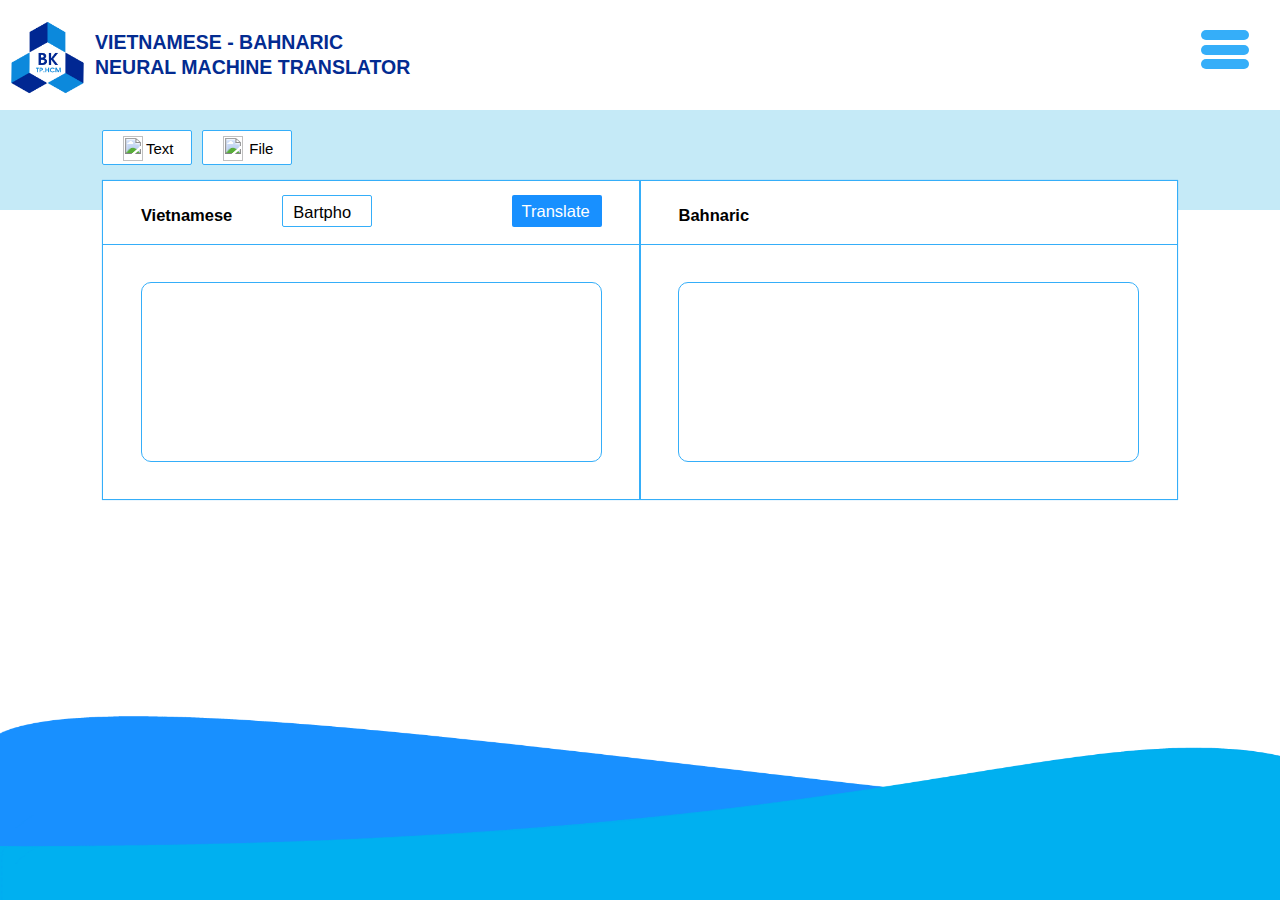
==== CSE-VN-Bahnaric-Neural-Machine-Translator/index.html @ 3e415662 "First file" ====
<!DOCTYPE html>
<html lang="en">
<head>
    <meta charset="UTF-8">
    <!--<meta http-equiv="X-UA-Compatible" content="IE=edge">-->
    <meta name="viewport" content="width=device-width, initial-scale=1.0">
    <link rel="stylesheet" href="css/styles.css">
    <title>Vietnamese - Bahnaric Neural Machine Translator</title>
</head>
<body>
    <header>
        <div id="header-box">
            <nav>
                    <a href="index.html">
                    <img id="logo-title" src="images/logo.png">
                    <div id="title" class="header-title">
                        <h1>Vietnamese - Bahnaric <br>Neural Machine Translator</h1>
                    </div>
                    </a>
            </nav>
            <div id="button">
                <p class="small-bar"></p>
                <p class="small-bar"></p>
                <p class="small-bar"></p>
            </div>
        </div>
    </header>
    <div id="gray-bar">

        <div class="text-box"><div><img src="" class="text-img"></div><p style="margin-top: 4px">Text</p></div>
        <div class="text-box"><div><img src="" class="text-img"></div><p style="margin-top: 4px">File</p></div>
        
        <div id="translation-table">
            <div class="lang-box">
                <div class="box-upper-inner-table">
                    <p class="bolding">Vietnamese</p>
                    <div id="select-format"><p>Bartpho</p></div>
                    <div id="translate-box"><p>Translate</p></div>
                </div>
                <div class="box-lower-inner-table"><div class="input-box"></div></div>
            </div>

            <div class="lang-box">
                <div class="box-upper-inner-table"><p class="bolding">Bahnaric</p></div>
                <div class="box-lower-inner-table"><div class="input-box"></div></div>
            </div>       
        </div>
    </div>
    
    <div><img src="images/wave.png" id="wave-edit"></div>

    
    <script src="js/script.js"></script>
</body>
</html>
---- CSE-VN-Bahnaric-Neural-Machine-Translator/css/styles.css ----
* {
    margin: 0;
    padding: 0;
    box-sizing: border-box;
}
body {
    font-family: Helvetica;
    font-size: 15px;
}

/*.margin-middle{
    vertical-align: middle;
    align-items: center;
}

div.row > div div:nth-child(1){
    width: 98%;
    border: 1px solid blue;
    height: auto;
    padding: 5px;
}
*/
#log-name{      /*test*/
    height: 100px;
    width: 50%;
    border: 1px solid black;
    background-color: lightyellow;
    float: left;
}

#gray-bar{
    height: 100px;
    width: 100%;
    /*border: 1px solid black;*/
    background-color: #C5EAF7;
    position: absolute;
    padding-left: 8%;
    padding-right: 8%;
}
#button{
    width: 60px;
    height: 40px;
    margin-right: 25px;
    margin-top: 30px;
    /*border: 1px solid black;*/
    background-color: none;
    float: right;
}
.small-bar{
    width: 80%;
    height: 10px;
    background-color: #35AEF9;
    margin-left: 10%;
    margin-bottom: 4.5px;
    border-radius: 10px;
}
#header-box {      
    height: 110px;
    width: 100%;
    /*border: 1px solid green;*/
    background-color: none;
}


/*  END OF DESKTOP SIZE   */

/* HEADER */
.row{ 
    width: 100%; 
}
.col{ height: 100%; }


#logo-title{
    width: 75px;
    height: 75px;
    margin: 20px 10px 10px 10px;
    float: left;
}
.header-title{
    padding-top: 30px;
    float: left;
}
.header-title h1{
    font-size: 1.3em;
    color: #032B91;
    text-transform: uppercase;
    line-height: 1.3;
}

nav a, nav a:hover, nav a:focus {
    text-decoration: none;
}

/* END OF HEADER */

#translation-table{
    width: 100%;
    height: 320px;
    /*border: 1px solid red;*/
    clear: left;
    background-color: white;
    box-shadow: .1px 0px .5px #35AEF9, -.1px 0px .5px #35AEF9, 0px .1px .5px #35AEF9, 0px -.1px .5px #35AEF9;
}
.text-box{
    width: 90px;
    height: 35px;
    border: .5px solid #35AEF9;
    background-color: white;
    border-radius: 2px;
    float: left;
    margin-top: 20px;
    margin-right: 10px;
    margin-bottom: 15px;
    text-align: right;
    padding-right: 18px;
    padding-top: 5px;
    padding-left: 20px;
}
.text-img{
    width: 20px;
    height: 25px;
    float: left;
}
.lang-box{
    width: 50%;
    height: 100%;
    border: .5px solid #35AEF9;
    float: left;
}
.box-upper-inner-table{
    width: 100%;
    height: 20%;
    border-bottom: .5px solid #35AEF9;
    font-size: 1.1em;
    padding-left: 7%;
    padding-right: 7%;
    /*padding-top: 5%;*/
}
.box-lower-inner-table{
    width: 100%;
    height: 80%;
    padding-left: 7%;
    padding-right: 7%;
    padding-top: 7%;
    padding-bottom: 7%;
}
.bolding{
    font-weight: bolder;
    float: left;
    margin-top: 25px;
    margin-right: 50px;
}
.input-box{
    width: 100%;
    height: 100%;
    border: .5px solid #35AEF9;
    border-radius: 10px;

}
#select-format{
    width: 90px;
    height: 32px;
    border: .5px solid #35AEF9;
    background-color: white;
    border-radius: 2px;
    float: left;
    margin-top: 14px;
    padding-left: 10px;
    padding-top: 7px;
    font-size: 1em;
    font-weight: 0;
}
#translate-box{
    width: 90px;
    height: 32px;
    border: none;
    background-color: #1890FF;
    border-radius: 2px;
    float: right;
    margin-top: 14px;
    padding-left: 10px;
    padding-top: 7px;
    font-size: 1em;
    font-weight: 0;
    color: white;
}
#wave-edit{
    height: 200px;
    width: 110%;
    margin-top: 500px;
    margin-left: 0px;
    position: fixed;
    bottom: 0   ;
}

/*dưới 920px select-format và translation-box phải thành dấu ...*/
/* dưới 500px thì bỏ chữ giữ ô 3 gạch

dưới 400 bỏ hình
dưới 760 cao thì bỏ hình


*/
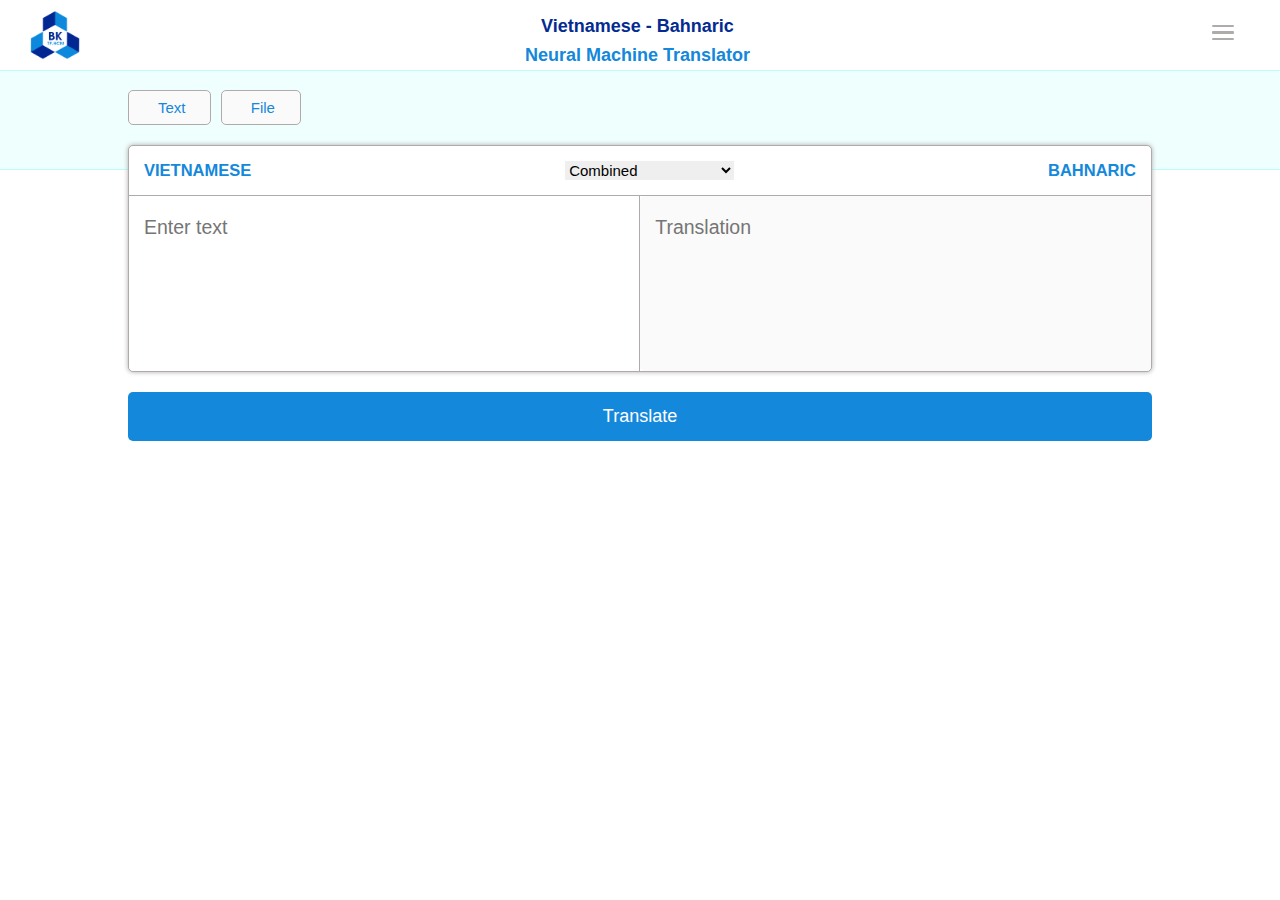
==== commit cdd7e402: "17/6/2022 11:50am" ====
--- a/CSE-VN-Bahnaric-Neural-Machine-Translator/index.html
+++ b/CSE-VN-Bahnaric-Neural-Machine-Translator/index.html
@@ -2,56 +2,95 @@
 <html lang="en">
 <head>
     <meta charset="UTF-8">
-    <!--<meta http-equiv="X-UA-Compatible" content="IE=edge">-->
+    <meta http-equiv="X-UA-Compatible" content="IE=edge">
     <meta name="viewport" content="width=device-width, initial-scale=1.0">
+    <meta rel="stylesheet" href="https://cdnjs.cloudflare.com/ajax/libs/font-awesome/6.1.1/css/all.min.css">
     <link rel="stylesheet" href="css/styles.css">
     <title>Vietnamese - Bahnaric Neural Machine Translator</title>
 </head>
 <body>
+    <!-- Header -->
     <header>
-        <div id="header-box">
-            <nav>
-                    <a href="index.html">
-                    <img id="logo-title" src="images/logo.png">
-                    <div id="title" class="header-title">
-                        <h1>Vietnamese - Bahnaric <br>Neural Machine Translator</h1>
+        <nav id="header-nav" class="header">
+            <a href="#">
+                <img id="header-logo" class="float-left" src="images/logo.png">
+            </a>
+            <div class="title">
+                <a href="index.html">
+                    <h1>Vietnamese - Bahnaric<br>
+                    <span>Neural Machine Translator</span></h1>
+                </a>
+            </div>
+            
+            <button id="btn-navbar" class="header-button float-right">
+                <div class="icon-bar"></div>
+                <div class="icon-bar"></div>
+                <div class="icon-bar"></div>
+            </button>
+        </nav>
+    </header>
+
+
+
+
+    <!-- Navigation bar -->
+    <div class="navbar">
+        <a href="#">
+            <img id="navbar-logo" src="images/logo.png">
+        </a>
+        <hr>
+        <ul class="navbar-list">
+            <li><a href="index_about.html">Home</a></li>
+            <li><a href="index.html">Translator</a></li>
+            <li><a href="index_contact.html">Contact</a></li>
+        </ul>
+    </div><!-- end of .navbar -->
+
+
+    <div id="translator-vn-ban" class="option-df">
+        <div class="grey-bar"></div>
+        <!-- Main content -->
+        <div id="main-content">
+            <div class="btn-holder">
+                <button class="btn-translation-type">
+                    <img id="text-icon" class="img-type">
+                    <span>Text</span>
+                </button>
+                <button class="btn-translation-type">
+                    <img id="file-icon" class="img-type">
+                    <span>File</span>
+                </button>
+            </div>
+            <div class="container">
+                <div class="translator">
+                    <ul class="controls">
+                        <li class="row vn">
+                            <span>Vietnamese</span>
+                        </li>
+                        <li class="row">
+                            <select>
+                                <option value="combined">Combined</option>
+                                <option value="loanformer">Loanformer</option>
+                                <option value="pho-bert-fused-nmt">PhoBERT-Fused NMT</option>
+                                <option value="transformer">Transformer</option>
+                                <option value="bartpho">BartPho</option>
+                            </select>
+                        </li>
+                        <li class="row bn">
+                            <span>Bahnaric</span>
+                        </li>                
+                    </ul>
+                    <div class="text-input">
+                        <textarea class="vn-text" placeholder="Enter text"></textarea>
+                        <textarea class="bn-text" placeholder="Translation" readonly disabled></textarea>
                     </div>
-                    </a>
-            </nav>
-            <div id="button">
-                <p class="small-bar"></p>
-                <p class="small-bar"></p>
-                <p class="small-bar"></p>
-            </div>
-        </div>
-    </header>
-    <div id="gray-bar">
-
-        <div class="text-box"><div><img src="" class="text-img"></div><p style="margin-top: 4px">Text</p></div>
-        <div class="text-box"><div><img src="" class="text-img"></div><p style="margin-top: 4px">File</p></div>
-        
-        <div id="translation-table">
-            <div class="lang-box">
-                <div class="box-upper-inner-table">
-                    <p class="bolding">Vietnamese</p>
-                    <div id="select-format"><p>Bartpho</p></div>
-                    <div id="translate-box"><p>Translate</p></div>
                 </div>
-                <div class="box-lower-inner-table"><div class="input-box"></div></div>
-            </div>
-
-            <div class="lang-box">
-                <div class="box-upper-inner-table"><p class="bolding">Bahnaric</p></div>
-                <div class="box-lower-inner-table"><div class="input-box"></div></div>
-            </div>       
-        </div>
-    </div>
-    
-    <div><img src="images/wave.png" id="wave-edit"></div>
-
-    
+                <!-- End of .translator -->
+                <button id="btn-translate">Translate</button>
+            </div><!-- End of .container -->
+        </div><!-- End of #main-content -->
+    <!-- </div>
+    <footer style="overflow: hidden"><img src="images/wave.png" id="wave-edit"></footer> -->
     <script src="js/script.js"></script>
 </body>
-</html>
-
-
+</html>--- a/CSE-VN-Bahnaric-Neural-Machine-Translator/css/styles.css
+++ b/CSE-VN-Bahnaric-Neural-Machine-Translator/css/styles.css
@@ -8,197 +8,524 @@
     font-size: 15px;
 }
 
-/*.margin-middle{
-    vertical-align: middle;
+/*----------------------------HEADER---------------------------*/
+
+.float-left{
+    float: left !important;
+}
+.float-right{
+    float: right !important;
+}
+
+/* HEADER */
+.header{
+    height: 70px;
+    text-align: center;
+    position: relative;
+    clear: both;
+}
+#header-logo, #navbar-logo{
+    width: 50px;
+    height: 50px;
+    margin: 10px 20px 10px 30px;
+}
+.header .title{
+    padding-top: 12px;
+    text-align: center;
+    display: inline-block;
+}
+.header h1{
+    font-size: 1.2em;
+    color: #032B91
+}
+.header h1 span{
+    color: #1488DB;
+}
+.header a, .nav-bar a:hover, .nav-bar a:focus{
+    text-decoration: none;
+}
+.header-button{
+    height: 55px;
+    width: 55px;
+    margin: 5px 30px auto 20px;
+    border-radius: 100%;
+    border: 0;
+    background-color: #fff;
+    color: #afabab;
+}
+.active, .header-button:hover, .btn-translation-type:hover{
+    background-color: #f0f0f0;
+}
+.header-button:hover, .btn-translation-type:hover{
+    cursor: pointer;
+}
+.icon-bar{
+    background-color: #afabab;
+    height: 2.5px;
+    width: 40%;
+    border-radius: 1px;
+    margin: 0 auto;
+}
+.icon-bar + .icon-bar{
+    margin-top: 4px;
+}
+/* END OF HEADER */
+
+/* NAVIGATION BAR */
+#navbar-logo{
+    margin: 10px auto;
+}
+.navbar{
+    position: fixed;
+    top: 0;
+    right: 0;
+    transform: translate(300px, 0);
+    width: 250px;
+    height: 100vh;
+    overflow: auto;
+    background-color: #fff;
+    text-align: center;
+    border-left: 1px solid #afabab;
+    box-shadow: -1px 0px 10px #afabab;
+    transition: transform 0.2s linear;
+}
+.navbar a, .navbar a:hover, .navbar a:focus{
+    text-decoration: none;
+}
+.navbar a + hr{
+    margin: 10px auto 20px;
+}
+.navbar li{
+    display: flex;
+    justify-content: center;
     align-items: center;
 }
-
-div.row > div div:nth-child(1){
-    width: 98%;
-    border: 1px solid blue;
-    height: auto;
-    padding: 5px;
-}
-*/
-#log-name{      /*test*/
+.navbar-list li a{
+    width: 100%;
+    padding: 20px 5px;
+    text-align: center;
+    font-size: 1em;
+    color: #afabab;
+    background-color: none;
+    border: 0;
+}
+.navbar-list li a:hover, .navbar-list li a:focus, .nav-list li a.active{
+    background-color: #f0f0f0;
+    color: #000;
+    font-weight: bold;
+}
+/* END OF NAVIGATION BAR */
+
+
+/* TRANSLATOR */
+#main-content{
+    margin-top: -80px
+}
+.grey-bar{
+    background-color: #EFFFFD;
     height: 100px;
-    width: 50%;
-    border: 1px solid black;
-    background-color: lightyellow;
-    float: left;
-}
-
-#gray-bar{
-    height: 100px;
-    width: 100%;
-    /*border: 1px solid black;*/
-    background-color: #C5EAF7;
-    position: absolute;
-    padding-left: 8%;
-    padding-right: 8%;
-}
-#button{
-    width: 60px;
-    height: 40px;
-    margin-right: 25px;
-    margin-top: 30px;
-    /*border: 1px solid black;*/
-    background-color: none;
-    float: right;
-}
-.small-bar{
+    border-top: 1px solid #B8FFF9;
+    border-bottom: 1px solid #B8FFF9;
+}
+.btn-holder{
     width: 80%;
-    height: 10px;
-    background-color: #35AEF9;
-    margin-left: 10%;
-    margin-bottom: 4.5px;
-    border-radius: 10px;
-}
-#header-box {      
-    height: 110px;
-    width: 100%;
-    /*border: 1px solid green;*/
-    background-color: none;
-}
-
-
-/*  END OF DESKTOP SIZE   */
-
-/* HEADER */
-.row{ 
-    width: 100%; 
-}
-.col{ height: 100%; }
-
-
-#logo-title{
-    width: 75px;
-    height: 75px;
-    margin: 20px 10px 10px 10px;
-    float: left;
-}
-.header-title{
-    padding-top: 30px;
-    float: left;
-}
-.header-title h1{
+    margin-left: auto;
+    margin-right: auto;
+}
+.btn-holder{
+    margin-bottom: 20px;
+}
+.btn-translation-type{
+    height: 35px;
+    padding: 5px 25px;
+    margin-right: 5px;
+    text-align: center;
+    background-color: #fafafa;
+    border: 1px solid #afabab;
+    border-radius: 5px;
+    font-size: 1em;
+    color: #1488DB;
+    font-weight: 500;
+}
+.container{
+    margin: 0 auto;
+    width: 80%;
+}
+.translator{
+    width: 100%;
+    border-radius: 5px;
+    border: 1px solid #afabab;
+    background-color: #fff;
+    box-shadow: 0px 0px 5px #afabab;
+}
+.translator .text-input{
+    display: flex;
+    border-top: 1px solid #afabab;
+}
+.text-input .vn-text{
+    border-right: 1px solid #afabab;
+    border-radius: 0 0 0 5px;
+}
+.text-input textarea{
+    min-height: 175px;
+    width: 100%;
+    border: none;
+    outline: none;
+    resize: none;
     font-size: 1.3em;
-    color: #032B91;
+    font-family: Arial, Helvetica, sans-serif;
+    border-radius: 5px;
+    padding: 20px 15px;
+}
+.controls, li{
+    display: flex;
+    align-items: center;
+    justify-content: space-between;
+}
+.controls li span{
+    color: #1488DB;
+    font-size: 1.1em;
+    font-weight: bold;
     text-transform: uppercase;
-    line-height: 1.3;
-}
-
-nav a, nav a:hover, nav a:focus {
-    text-decoration: none;
-}
-
-/* END OF HEADER */
-
-#translation-table{
-    width: 100%;
-    height: 320px;
-    /*border: 1px solid red;*/
-    clear: left;
-    background-color: white;
-    box-shadow: .1px 0px .5px #35AEF9, -.1px 0px .5px #35AEF9, 0px .1px .5px #35AEF9, 0px -.1px .5px #35AEF9;
-}
-.text-box{
-    width: 90px;
-    height: 35px;
-    border: .5px solid #35AEF9;
-    background-color: white;
-    border-radius: 2px;
-    float: left;
-    margin-top: 20px;
-    margin-right: 10px;
-    margin-bottom: 15px;
-    text-align: right;
-    padding-right: 18px;
-    padding-top: 5px;
-    padding-left: 20px;
-}
-.text-img{
-    width: 20px;
-    height: 25px;
-    float: left;
-}
-.lang-box{
-    width: 50%;
-    height: 100%;
-    border: .5px solid #35AEF9;
-    float: left;
-}
-.box-upper-inner-table{
-    width: 100%;
-    height: 20%;
-    border-bottom: .5px solid #35AEF9;
-    font-size: 1.1em;
-    padding-left: 7%;
-    padding-right: 7%;
-    /*padding-top: 5%;*/
-}
-.box-lower-inner-table{
-    width: 100%;
-    height: 80%;
-    padding-left: 7%;
-    padding-right: 7%;
-    padding-top: 7%;
-    padding-bottom: 7%;
-}
+}
+.controls{
+    list-style: none;
+    padding: 15px 15px;
+}
+.controls .row select{
+    border: none;
+    outline: none;
+    font-size: 1em;
+}
+#btn-translate{
+    width: 100%;
+    margin: 20px auto;
+    padding: 14px;
+    border: none;
+    outline: none;
+    background-color: #1488DB;
+    color: #fff;
+    border-radius: 5px;
+    font-size: 1.2em;
+    cursor: pointer;
+}
+/* END OF TRANSLATOR */
+
+/* MEDIUM SCREEN */
+@media (max-width: 991px){
+     /* TRANSLATOR */
+    .container{
+        width: 100%;
+    }
+    /* END OF TRANSLATOR */
+}
+
+/* SMALL SCREEN */
+@media (max-width: 767px){
+
+    /* TRANSLATOR */
+    .translator .text-input{
+        display: block;
+    }
+    /* END OF TRANSLATOR */
+}
+
+
+/*----------------------------END OF THANH---------------------------*/
+
+/*------------------------------TRANSLATOR------------------------------*/
+
+
+.margin-side{
+    width: 80%;
+    margin-left: auto;
+    margin-right: auto;
+}
+
+.invisible{
+    border: 0;
+    background-color: 0;
+}
+
 .bolding{
     font-weight: bolder;
     float: left;
     margin-top: 25px;
     margin-right: 50px;
 }
-.input-box{
-    width: 100%;
-    height: 100%;
-    border: .5px solid #35AEF9;
-    border-radius: 10px;
-
-}
-#select-format{
-    width: 90px;
-    height: 32px;
-    border: .5px solid #35AEF9;
-    background-color: white;
-    border-radius: 2px;
-    float: left;
-    margin-top: 14px;
-    padding-left: 10px;
-    padding-top: 7px;
-    font-size: 1em;
-    font-weight: 0;
-}
-#translate-box{
-    width: 90px;
-    height: 32px;
-    border: none;
-    background-color: #1890FF;
-    border-radius: 2px;
-    float: right;
-    margin-top: 14px;
-    padding-left: 10px;
-    padding-top: 7px;
-    font-size: 1em;
-    font-weight: 0;
-    color: white;
-}
+
+/*------------------------------END OF TRANSLATOR------------------------------*/
+
+/*------------------------------CONTACT------------------------------*/
+
+#contact-head{
+    margin-left: auto;
+    margin-right: auto;
+    margin-top: -10px;
+    /*margin-bottom: 30px;*/
+    text-align: center;
+    font-weight: bolder;
+    font-size: 3em;
+    color: #1890FF;
+}
+.obj-contact{
+    width: 100%;
+    height: auto;
+    background-color: none;
+    display: flex;
+    flex-direction: row;
+    margin-top: 30px;
+    align-items: center;
+    justify-content: center;
+}
+#background-img1{
+    background-size: 100% 100%;
+    background-position: center;
+}
+#background-img2{
+    background-size: 110% 100%;
+    background-position: center;
+}
+#background-img3{
+    background-size: 100% 110%;
+    background-position: center;
+}
+#background-img4{
+    background-size: 105% 120%;
+    background-position: left;
+}
+/* .name_contact{
+    width: 100%;
+    height: 30px;
+    background-color: #D7D7D7;
+    font-weight: bolder;
+    text-align: center;
+    padding-top: 6px;
+} */
+.contact-info1{
+    width: 40%;
+    height: 440px;
+    text-align: left;
+    display: flex;
+    flex-direction: row;
+    border: 5px solid blue;
+    margin-left: 10px;
+    border-radius: 40px;
+}
+.info{
+    padding-top: 130px;
+    line-height: 45px;
+}
+.info p{
+    font-size: 1.3em;
+    display: flex;
+    margin-left: 40px;
+    margin-right: 40px;
+}
+.info p:nth-child(3) span:hover{
+    color: #1890FF;
+    text-decoration: underline;
+}
+.obj-contact hr {
+    width: 80%;
+    margin: auto;
+}
+.align-right p{
+    flex-direction: row-reverse;
+}
+.margin-box-right{
+    flex-direction: row-reverse;
+}
+.img-format1{
+    width: 220px;
+    height: 230px;
+    margin-left: 5%;
+    margin-top: 5%;
+    display: flex;
+    flex-direction: column-reverse;
+    box-shadow: 0px 0px 20px #33FFFF;
+}
+.img-format2{
+    width: 250px;
+    height: 270px;
+    margin-right: 10%;
+    margin-top: 4%;
+    display: flex;
+    flex-direction: column-reverse;
+    box-shadow: 0px 0px 20px #33FFFF;
+}
+
+/*------------------------------END OF CONTACT------------------------------*/
+
+
+/*------------------------FOOTER------------------*/
 #wave-edit{
     height: 200px;
     width: 110%;
-    margin-top: 500px;
-    margin-left: 0px;
-    position: fixed;
-    bottom: 0   ;
-}
-
-/*dưới 920px select-format và translation-box phải thành dấu ...*/
-/* dưới 500px thì bỏ chữ giữ ô 3 gạch
-
-dưới 400 bỏ hình
-dưới 760 cao thì bỏ hình
-
-
-*/+    margin-top: 50px;
+}
+
+/*------------------------END OF FOOTER------------------*/
+
+
+/*------------------------------ABOUT-------------------------*/
+.myDiv {
+        border: 5px outset rgb(255, 8, 0);
+        background-color: lightblue;
+        text-align: center;
+} 
+/*------HOME-------*/
+.row1 {
+    display: flex;
+    background-color: #abe3f7;
+}
+.column1
+{
+    background-color: #f1f1f1;
+    margin: 10px;
+    padding: 20px;
+    font-size:large;
+    font-style: normal;
+    font-weight: 600;
+    text-align: center;
+}
+.introImage-format
+{
+    width: 148px;
+    height: 148px;
+
+}
+.content-area{
+    width: 100%;
+    height: auto;
+    clear: left;
+    background-color: none;
+    padding-top: 30px;
+    padding-left: 10%;
+    padding-right: 10%;
+    padding-bottom: 30px;
+}
+.pp {
+    line-height : 1.6;
+    margin-left: 50px;
+    margin-right: 50px;
+    margin-top: 10px;
+    margin-bottom: 10px;
+    text-align: justify;
+}
+ul {
+    list-style-type: disc;
+}
+.about_li li
+{
+    display: list-item;
+    margin-left: 70px;
+    margin-right: 50px;
+    line-height: 1.6;
+
+}
+/*align header */
+h1 {
+    line-height: 1.6;
+}
+.section-header
+{
+    font-size: 1.5em;
+    font-weight: auto;
+    line-height: 1.6;
+    margin-left:50px;
+    margin-right:50px;
+    margin-bottom: 24px;
+    margin-top: 20px;
+}
+/*align image */
+img {
+    line-break: auto;
+    align-items: center;
+}
+.column {
+    float: left;
+    width: 50%;
+    padding: 5px 50px 5px;
+}
+.center
+{
+    display: block;
+    margin-left: auto;
+    margin-right: auto;
+    width : 50%;
+    margin-bottom: 20px;
+    margin-top: 20px;
+}
+#HethongChuVietBahnar
+{
+    height: 10%;
+}
+
+/* tab style */
+.tab{
+    width: 80%;
+    overflow: hidden;
+    /*border: 1px solid #ccc;*/
+    /*background-color: #f1f1f1
+    padding: 0;*/
+    margin-left: 0%;
+    margin-top: 0px;
+}
+div.grey-bar{
+    padding-top: 25px;
+    padding-left: 10%;
+    padding-right: 10%;
+}
+.tab button {
+    background-color: inherit;
+    float: left;
+    border: none;
+    outline: none;
+    cursor: pointer;
+    padding: 14px 16px;
+    transition: 0.3s;
+    font-size: 17px;
+}
+
+.tab button:hover{
+    background-color: #42C2FF;
+
+}
+.tab button:active {
+    background-color: #00F5FF;
+}
+/* Style the tab content */
+.tabcontent {
+    display: none;
+    padding: 6px 12px;
+    /*border: 1px solid #ccc;*/
+    border-top: none;
+}
+.tabcontentHome
+{
+    display: block;
+    padding: 6px 12px;
+    border-top: none;
+}
+
+/* Clear floats after image containers */
+.row::after {
+    content: "";
+    clear: both;
+    display: table;
+}
+
+
+
+/*------------------------------ABOUT-------------------------*/
+/*.option-df {
+    display: none;
+}*/
+
+.hidden{
+    display: none;
+}
+.show{
+    display: block;
+}
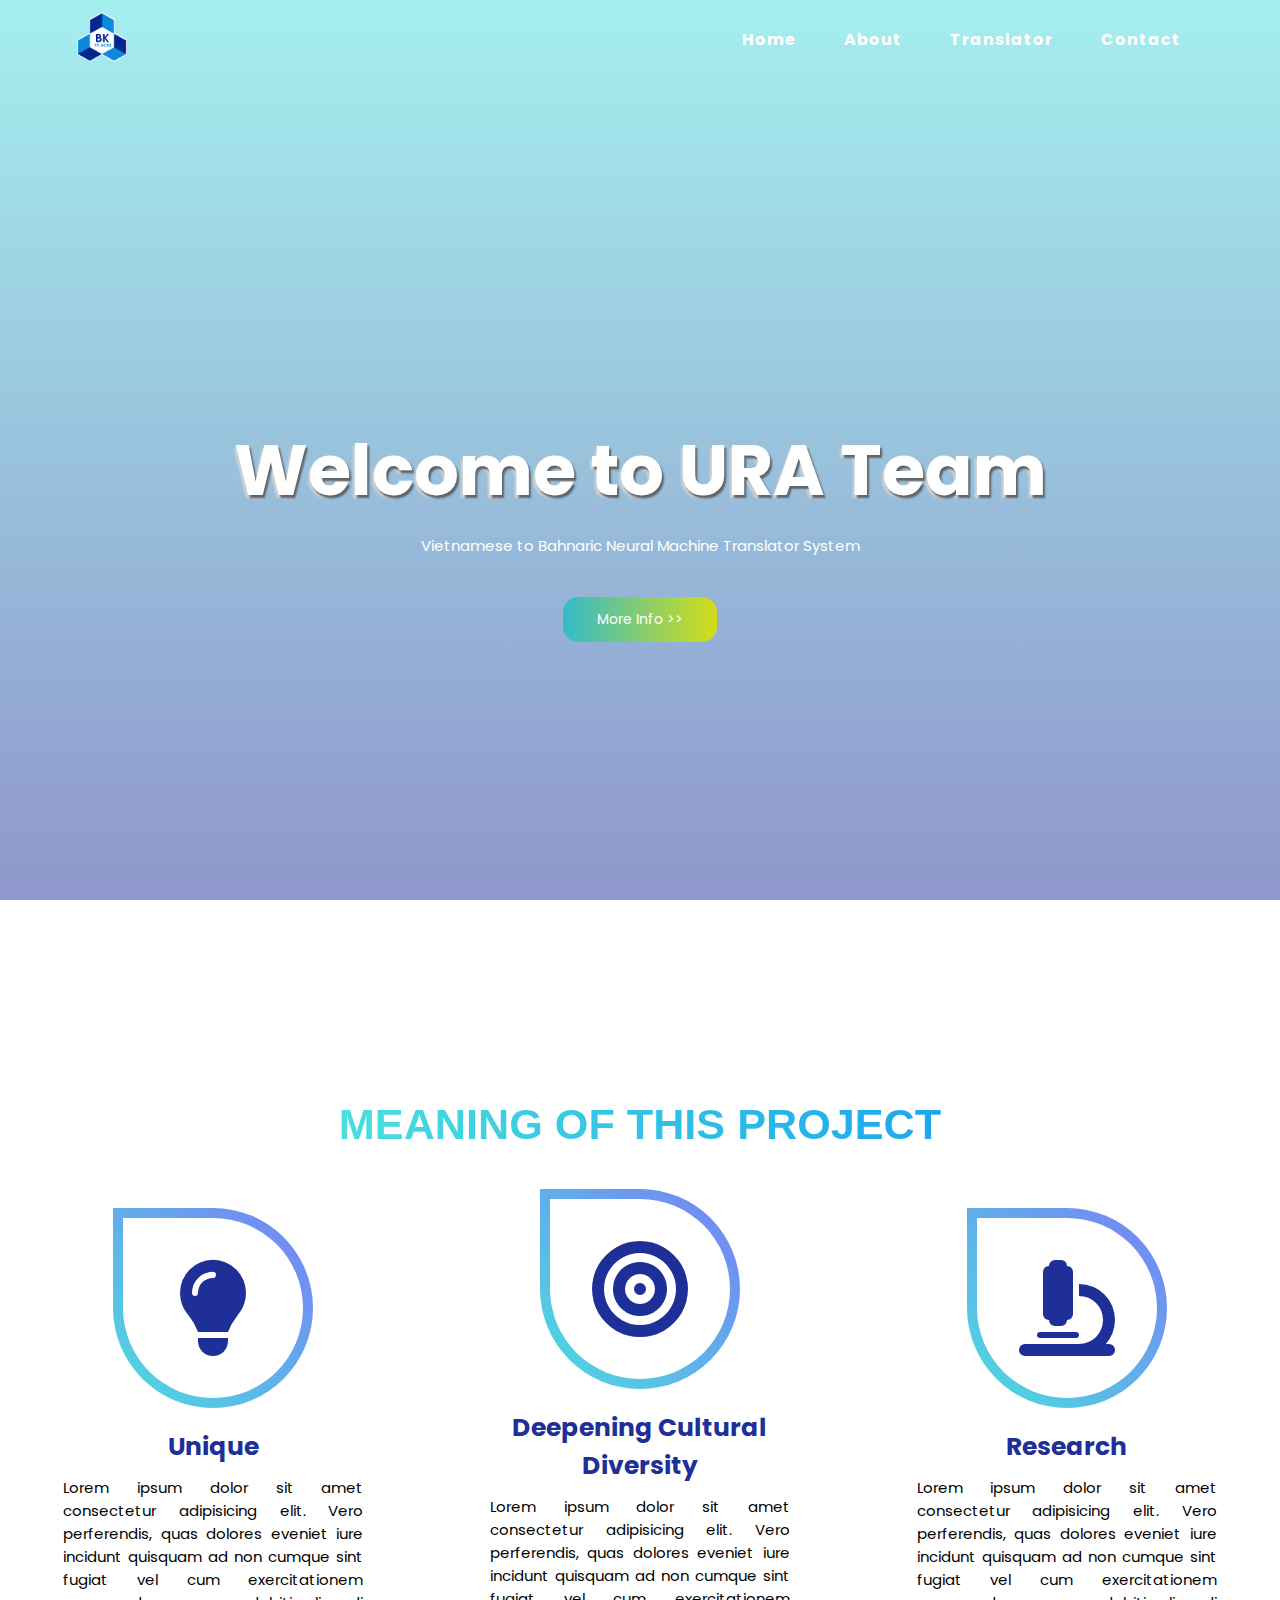
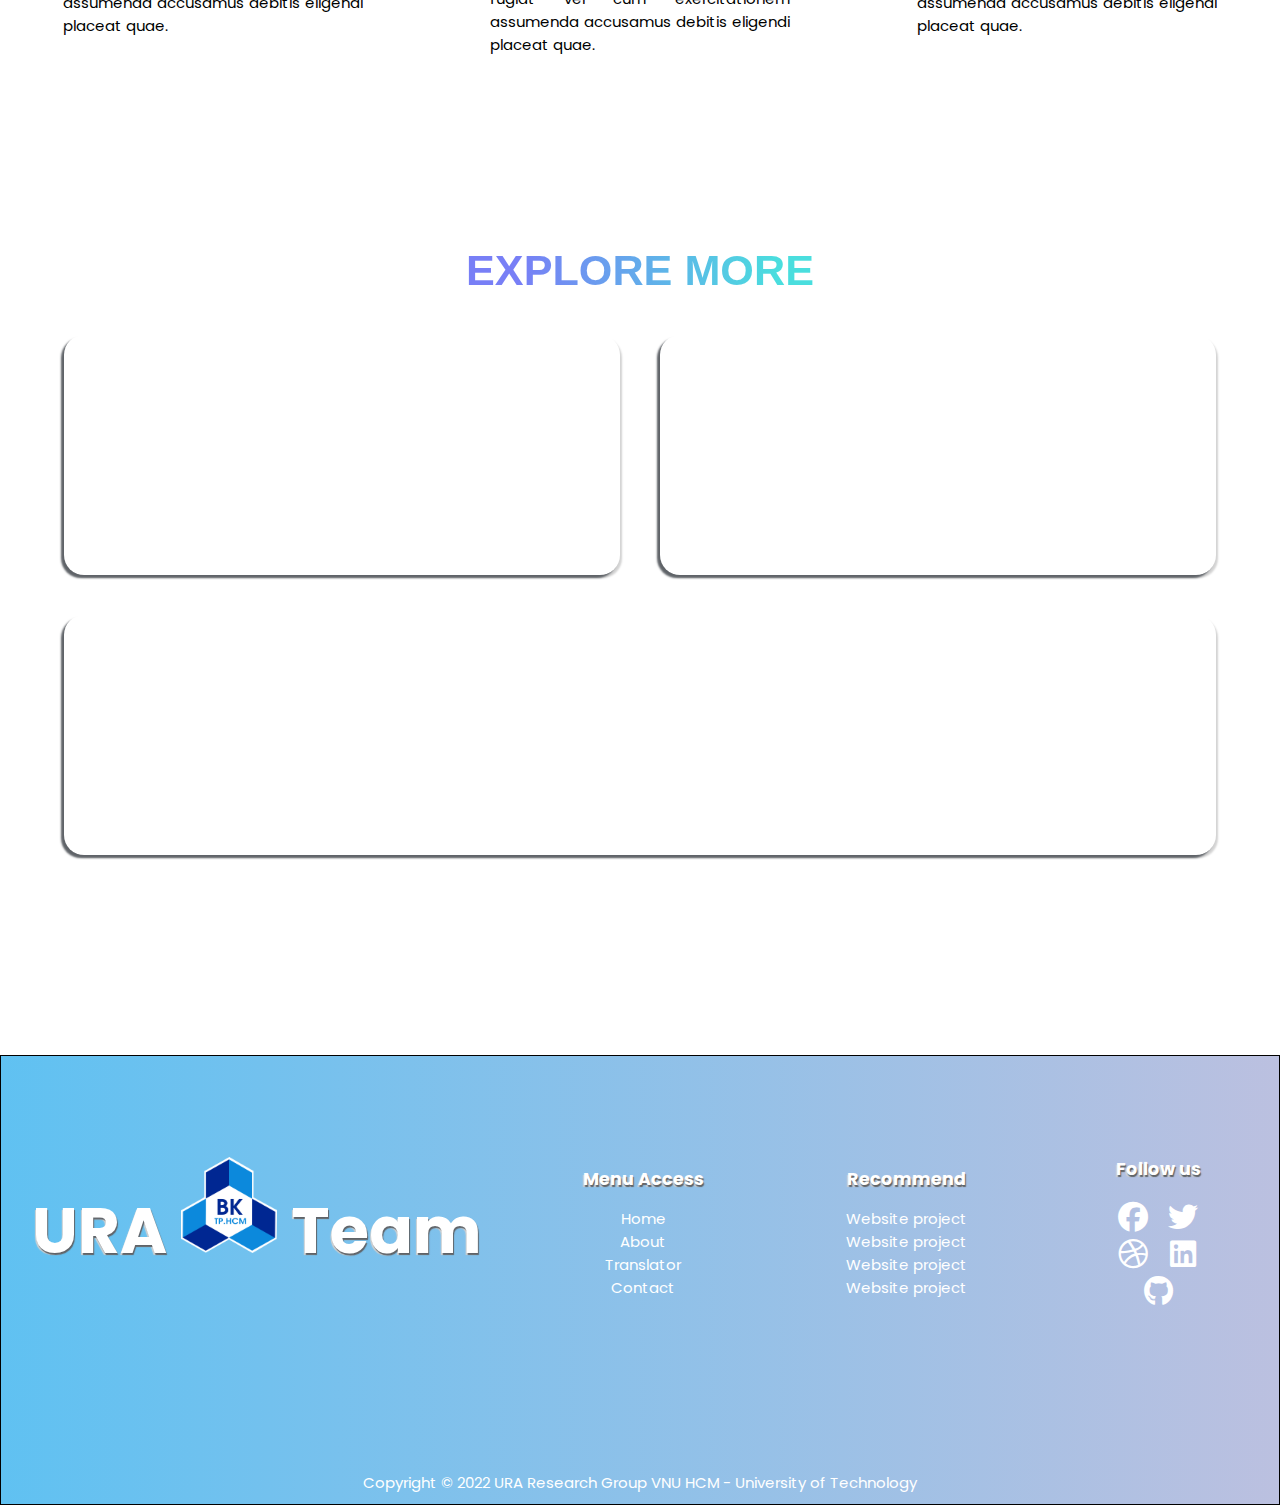
==== commit 5135b2b2: "fixed name file" ====
--- a/CSE-VN-Bahnaric-Neural-Machine-Translator/index.html
+++ b/CSE-VN-Bahnaric-Neural-Machine-Translator/index.html
@@ -4,93 +4,98 @@
     <meta charset="UTF-8">
     <meta http-equiv="X-UA-Compatible" content="IE=edge">
     <meta name="viewport" content="width=device-width, initial-scale=1.0">
-    <meta rel="stylesheet" href="https://cdnjs.cloudflare.com/ajax/libs/font-awesome/6.1.1/css/all.min.css">
+    <link rel="stylesheet" href="https://cdnjs.cloudflare.com/ajax/libs/font-awesome/6.1.1/css/all.min.css">
     <link rel="stylesheet" href="css/styles.css">
     <title>Vietnamese - Bahnaric Neural Machine Translator</title>
 </head>
 <body>
     <!-- Header -->
-    <header>
-        <nav id="header-nav" class="header">
-            <a href="#">
-                <img id="header-logo" class="float-left" src="images/logo.png">
-            </a>
-            <div class="title">
-                <a href="index.html">
-                    <h1>Vietnamese - Bahnaric<br>
-                    <span>Neural Machine Translator</span></h1>
-                </a>
+    <section class="header" style="background-image: linear-gradient(rgba(74,222,222,0.5), rgba(31,47,152,0.5)), url(images/bg.jpg);
+    ">
+        <nav id="navbar">
+            <a href="index.html"><img src="images/logo.png"></a>
+            <div class="nav-links" id="navLinks">
+                <i class="fa fa-times" onclick="hidetab()"></i>
+                <ul>
+                    <li><a href="index.html">Home</a></li>
+                    <li><a href="index_about.html">About</a></li>
+                    <li><a href="index-translator.html">Translator</a></li>
+                    <li><a href="index_contact.html">Contact</a></li>
+                </ul>
             </div>
-            
-            <button id="btn-navbar" class="header-button float-right">
-                <div class="icon-bar"></div>
-                <div class="icon-bar"></div>
-                <div class="icon-bar"></div>
-            </button>
+            <i class="fa fa-bars" onclick="showtab()"></i>
         </nav>
-    </header>
+        <div class="text-box">
+            <h1>Welcome to URA Team</h1>
+            <p>Vietnamese to Bahnaric Neural Machine Translator System</p>
+            <a href="index_about.html" class="more-info-btn">More Info >></a>
+        </div>
 
+    </section>
 
+    <!--Properties-->
+    <section class="meaning">
+        <h1 class="gradient-text">Meaning Of This Project</h1>
+        <div class="part-col">
+            <div class="proper"><div class="big-icon"><i class="fa-solid fa-lightbulb"></i></div><div>Unique</div><p>Lorem ipsum dolor sit amet consectetur adipisicing elit. Vero perferendis, quas dolores eveniet iure incidunt quisquam ad non cumque sint fugiat vel cum exercitationem assumenda accusamus debitis eligendi placeat quae.</p></div>
+            <div class="proper"><div class="big-icon"><i class="fa-solid fa-bullseye"></i></div><div>deepening cultural diversity</div><p>Lorem ipsum dolor sit amet consectetur adipisicing elit. Vero perferendis, quas dolores eveniet iure incidunt quisquam ad non cumque sint fugiat vel cum exercitationem assumenda accusamus debitis eligendi placeat quae.</p></div>
+            <div class="proper"><div class="big-icon"><i class="fa-solid fa-microscope"></i></div><div>Research</div><p>Lorem ipsum dolor sit amet consectetur adipisicing elit. Vero perferendis, quas dolores eveniet iure incidunt quisquam ad non cumque sint fugiat vel cum exercitationem assumenda accusamus debitis eligendi placeat quae.</p></div>
+        </div>
+    </section>
+    
+    <h1 class="gradient-text2 xpl">Explore More</h1>
+    <section class="container2">
+        <a href="index_about.html"><div style="background-image: url(images/about_page.png);" class="taglink1"><div class="rip"></div></div></a>
+        <a href="index-translator.html"><div style="background-image: url(images/translate_page.png);" class="taglink2"><div class="rip"></div></div></a>
+    </section>
+    <section class="container2">
+        <a href="index_contact.html"><div style="background-image: url(images/contact_page.png);" class="taglink3"><div class="rip"></div></div></a>
+    </section>
 
+    <footer style="background-image: linear-gradient(to right, rgba(28, 167, 236, 0.7), rgba(31,47,152, 0.3)), url(images/magicc.jpg);">
+        <div class="overview">
+            <div class="team">
+                <a href="index.html"><span>URA <img src="images/logo.png"> Team</span></a>
+            </div>
+            <div class="link-content">
+                <div class="links ft-box">
+                    <h3>Menu Access</h3>
+                    <ul>
+                        <li><a href="index.html">Home</a></li>
+                        <li><a href="index_about.html">About</a></li>
+                        <li><a href="index-translator.html">Translator</a></li>
+                        <li><a href="index_contact.html">Contact</a></li>
+                    </ul>
+                </div>
+                <div class="recommend ft-box">
+                    <h3>Recommend</h3>
+                    <ul>
+                        <li><a href="">Website project</a></li>
+                        <li><a href="">Website project</a></li>
+                        <li><a href="">Website project</a></li>
+                        <li><a href="">Website project</a></li>
+                    </ul>
+                </div>
+                <div class="follow ft-box">
+                    <h3>Follow us</h3>
+                    <ul>
+                        <a class="btn-facebook" href="#"><i class="fa-brands fa-facebook fa-2x"></i></a>
+                        <a class="btn-twitter" href="#"><i class="fa-brands fa-twitter fa-2x"></i></a>
+                        <a class="btn-dribbble" href="#"><i class="fa-brands fa-dribbble fa-2x"></i></a>    
+                        <a class="btn-linkedin" href="#"><i class="fa-brands fa-linkedin fa-2x"></i></a>
+                        <a class="btn-github" href="#"><i class="fa-brands fa-github fa-2x"></i></a>
+                    </ul>
+                </div>
+            </div>
+        </div>
+        <!-- <div class="team">
+            <span>URA <img src="images/logo.png"> Team</span>
+        </div> -->
+        <div class="copyright">
+            Copyright &copy; 2022 URA Research Group <br> VNU HCM - University of Technology
+        </div>
+    </footer>
 
-    <!-- Navigation bar -->
-    <div class="navbar">
-        <a href="#">
-            <img id="navbar-logo" src="images/logo.png">
-        </a>
-        <hr>
-        <ul class="navbar-list">
-            <li><a href="index_about.html">Home</a></li>
-            <li><a href="index.html">Translator</a></li>
-            <li><a href="index_contact.html">Contact</a></li>
-        </ul>
-    </div><!-- end of .navbar -->
-
-
-    <div id="translator-vn-ban" class="option-df">
-        <div class="grey-bar"></div>
-        <!-- Main content -->
-        <div id="main-content">
-            <div class="btn-holder">
-                <button class="btn-translation-type">
-                    <img id="text-icon" class="img-type">
-                    <span>Text</span>
-                </button>
-                <button class="btn-translation-type">
-                    <img id="file-icon" class="img-type">
-                    <span>File</span>
-                </button>
-            </div>
-            <div class="container">
-                <div class="translator">
-                    <ul class="controls">
-                        <li class="row vn">
-                            <span>Vietnamese</span>
-                        </li>
-                        <li class="row">
-                            <select>
-                                <option value="combined">Combined</option>
-                                <option value="loanformer">Loanformer</option>
-                                <option value="pho-bert-fused-nmt">PhoBERT-Fused NMT</option>
-                                <option value="transformer">Transformer</option>
-                                <option value="bartpho">BartPho</option>
-                            </select>
-                        </li>
-                        <li class="row bn">
-                            <span>Bahnaric</span>
-                        </li>                
-                    </ul>
-                    <div class="text-input">
-                        <textarea class="vn-text" placeholder="Enter text"></textarea>
-                        <textarea class="bn-text" placeholder="Translation" readonly disabled></textarea>
-                    </div>
-                </div>
-                <!-- End of .translator -->
-                <button id="btn-translate">Translate</button>
-            </div><!-- End of .container -->
-        </div><!-- End of #main-content -->
-    <!-- </div>
-    <footer style="overflow: hidden"><img src="images/wave.png" id="wave-edit"></footer> -->
     <script src="js/script.js"></script>
 </body>
 </html>--- a/CSE-VN-Bahnaric-Neural-Machine-Translator/css/styles.css
+++ b/CSE-VN-Bahnaric-Neural-Machine-Translator/css/styles.css
@@ -1,483 +1,568 @@
+@import url('https://fonts.googleapis.com/css2?family=Poppins&display=swap');
 * {
     margin: 0;
     padding: 0;
     box-sizing: border-box;
+    font-family: 'Poppins', sans-serif;
 }
 body {
-    font-family: Helvetica;
     font-size: 15px;
 }
-
-/*----------------------------HEADER---------------------------*/
-
-.float-left{
-    float: left !important;
-}
-.float-right{
-    float: right !important;
-}
-
-/* HEADER */
+.no-display{
+    display: none !important;
+}
+html{
+    scroll-behavior: smooth;
+}
+
+/*      HEADER      */
 .header{
-    height: 70px;
-    text-align: center;
+    width:100%;
+    height: 100vh;
+    background-position: center;
+    background-size: cover;
     position: relative;
-    clear: both;
-}
-#header-logo, #navbar-logo{
+}
+nav>a>img{
     width: 50px;
     height: 50px;
-    margin: 10px 20px 10px 30px;
-}
-.header .title{
-    padding-top: 12px;
-    text-align: center;
+}
+nav#navbar{
+    width: 100%;
+    height: 80px;
+    padding: 2% 6%;
+    display: flex;
+    justify-content: space-between;
+    align-items: center;
+}
+.nav-links{
+    flex: 1;
+    text-align: right;
+}
+.nav-links ul li{
+    list-style: none;
     display: inline-block;
-}
-.header h1{
-    font-size: 1.2em;
-    color: #032B91
-}
-.header h1 span{
-    color: #1488DB;
-}
-.header a, .nav-bar a:hover, .nav-bar a:focus{
+    padding: 8px 12px;
+    position: relative;
+    margin-inline: 10px;
+}
+.nav-links ul li a{
+    color: #FFF;
+    text-decoration-line: none;
+    font-size: 1rem;
+    font-weight: bold;
+    letter-spacing: 1px;
+}
+.nav-links ul li::after{
+    content: "";
+    width: 0%;
+    height: 2px;
+    background: #1F2F98;
+    display: block;
+    margin: auto;
+    transition: 0.3s;
+}
+.nav-links ul li:hover::after{
+    width: 100%;
+}
+.nav-links ul li:hover a{
+    text-shadow: 1px 1px 1px #1F2F98,  -1px 1px 1px #1F2F98,  -1px -1px 1px #1F2F98,  1px -1px 1px #1F2F98;
+}
+.text-box{
+    width: 90%;
+    color: #fff;
+    position: relative;
+    top:50%;
+    left: 50%;
+    transform: translate(-50%, -50%);
+    text-align: center;
+}
+.text-box h1{
+    font-size: 70px;
+    text-shadow: 2px 3px 2px #5F6368, -2px 3px 2px lightgrey;
+}
+.text-box p{
+    font-size: 15px;
+    margin: 10px 0 40px;
+    color: #fff;
+
+}
+.more-info-btn{
+    display: inline-block;
     text-decoration: none;
-}
-.header-button{
-    height: 55px;
-    width: 55px;
-    margin: 5px 30px auto 20px;
-    border-radius: 100%;
-    border: 0;
-    background-color: #fff;
-    color: #afabab;
-}
-.active, .header-button:hover, .btn-translation-type:hover{
-    background-color: #f0f0f0;
-}
-.header-button:hover, .btn-translation-type:hover{
+    color: #fff;
+    padding: 12px 34px;
+    font-size: 14px;
+    background: linear-gradient(to right, #35BBCA,#D3DD18);
+    position:relative;
     cursor: pointer;
-}
-.icon-bar{
-    background-color: #afabab;
-    height: 2.5px;
+    background-color: #1F2F98;
+    border-radius: 15px;
+}
+.more-info-btn:hover{
+    transform: scale(1.1);
+    transition: 0.5s;
+}
+nav .fa{
+    display: none;
+}
+
+/*---------------------------------*/
+.custom-shape-divider-bottom-1655632709 {
+    position: absolute;
+    bottom: 0;
+    left: 0;
+    width: 100%;
+    overflow: hidden;
+    line-height: 0;
+}
+.custom-shape-divider-bottom-1655632709 svg {
+    position: relative;
+    display: block;
+    width: calc(137% + 1.3px);
+    height: 126px;
+}
+.custom-shape-divider-bottom-1655632709 .shape-fill {
+    fill: #FFFFFF;
+}
+/*---------------------------------*/
+
+@media (max-width: 767px) {
+    .text-box h1{
+        font-size:30px;
+    }
+    .nav-links ul li{
+        display: block;
+    }
+    .nav-links ul li::after{
+        display: none;
+    }
+    .nav-links ul li a:hover{
+        color: black;
+        font-weight: bolder;
+        font-size: 1.1em;
+        transition: 0.3s;
+    }
+    .nav-links ul li a{
+        color: rgb(120, 115, 115);
+    }
+    .nav-links ul{
+        padding: 30px;
+    }
+    .nav-links{
+        position: absolute;
+        background-color: #fff;
+        border: 1px solid black;
+        border-radius: 15px;
+        height: 98vh;
+        width: 200px;
+        top: 5px;
+        bottom: 5px;
+        right: -200px;
+        text-align: left;
+        z-index: 2;
+        transition: 1s;
+    }
+    nav .fa{
+        display:block;
+        color: black;
+        margin: 10px;
+        font-size: 22px;
+        cursor: pointer;
+    }
+
+    .meaning h1{
+        font-size: 32px;
+    }
+}
+
+/*      MEANING-HOME        */
+.meaning{
+    width: 100%;
+    margin: auto;
+    text-align: center;
+    padding-top: 100px;
+    margin-top: 100px;
+}
+.meaning h1, .xpl{
+    width: fit-content;
+    margin: auto;
+    text-transform: uppercase;
+    font-size: 2.7rem;
+    font-weight: bolder;
+    font-family: Verdana, Geneva, Tahoma, sans-serif;
+}
+.gradient-text{
+    background-image: linear-gradient(to right, #4ADEDE 0%, #1CA7EC 100%);
+    background-clip: text;
+    -webkit-background-clip: text;
+    color: transparent;
+}
+.gradient-text2{    
+    background-image: linear-gradient(to right, #787FF6 15%, #4ADEDE 90%);
+    background-clip: text;
+    -webkit-background-clip: text;
+    color: transparent;
+}
+.part-col{
+    width: 100%;
+    height: auto;
+    display: flex;
+    flex-direction: row;
+    justify-content: space-around;
+    align-items: center;
+    flex-wrap: wrap;
+}
+.proper{
+    width: 300px;
+    height: auto;
+    display: flex;
+    flex-direction: column;
+    justify-content: center;
+    align-items: center;
+    margin-left: 30px;
+    margin-right: 30px;
+}
+.big-icon{
+    width: 180px;
+    height: 180px;
+    position: relative;
+    background-clip: padding-box;
+    background-color: white;
+    border-radius: 0 50% 50% 50%;
+    display: flex;
+    margin-top: 50px;
+    justify-content: center;
+    align-items: center;
+}
+.big-icon::before{
+    content: "";
+    position: absolute;
+    inset: 0;
+    z-index: -1;
+    border-radius: 0 50% 50% 50%;
+    background-image: linear-gradient(to right top, #4ADEDE, #787FF6);    
+    margin: -10px;
+}
+.big-icon i{
+    font-size: 6rem;
+    color: #1F2F98;
+}
+.big-icon + div{
+    margin-top: 30px;
+    font-size: 25px;
+    text-transform: capitalize;
+    font-weight: bolder;
+    color: #1F2F98;
+}
+.proper p{
+    width: 300px;
+    height: auto;
+    /* border: 1px solid green; */
+    text-align: justify;
+    margin-top: 10px;
+    margin-bottom: 30px;
+}
+.xpl{
+    margin-top: 160px;
+    margin-bottom: 40px;
+}
+.container2{
+    display: flex;
+    width: 100%;
+    height: 240px;
+    margin-bottom: 20px;
+    position: relative;
+    justify-content: center;
+    align-items: center;
+}
+.container2 a{
+    width: calc(45% - 20px);
+    margin-inline: 20px;
+}
+.taglink1, .taglink2, .taglink3{
+    height: 240px;
+    background-position: center;
+    background-size: cover;
+    border-radius: 20px;
+    cursor: pointer;
+    box-shadow: -3px 3px 2px #5F6368, 2px 3px 2px lightgrey;
+
+}
+.container2 + .container2{
+    margin-top: 40px;
+    margin-bottom: 200px;
+}
+.container2 + .container2 a{
+    width: 90%;
+}
+.taglink1:hover div, .taglink2:hover div, .taglink3:hover div{
+    border-radius: 20px;
+    height: 240px;
+    background-image: linear-gradient(rgb(74, 222, 222, .1), rgb(74, 222, 222, .1));
+}
+.taglink1:hover, .taglink2:hover, .taglink3:hover {
+    transform: scale(1.05);
+    box-shadow: 3px 3px 2px #5F6368, -2px 3px 2px lightgrey;
+    transition: .5s;
+}
+@media (max-width: 1200px) {
+    .container2{
+        flex-direction: column;
+        height: 520px;
+        justify-content: flex-start;
+    }
+    .container2 + .container2{
+        height: 250px;
+    }
+    .container2 a{
+        width: 90%;
+    }
+    .taglink1{
+        margin-bottom: 20px;
+    }
+    .taglink2{
+        margin-top: 20px;
+    }
+}
+@media (max-width: 767px) {
+    .meaning h1, .xpl{
+        font-size: 32px;
+    }
+}
+
+/*      FOOTER      */
+footer{
+    width: 100%;
+    height: 50vh;
+    border: 1px solid black;
+    display: flex;
+    flex-direction: column;
+    align-items: center;
+    justify-content: space-between;
+    background-repeat: no-repeat;
+    background-size: cover;
+    background-position: center;
+    color: white;
+    flex-wrap: wrap;
+}
+.overview{
+    width: 100%;
+    display: flex;
+    flex-direction: row;
+    align-items: center;
+    justify-content: space-between;
+    margin-top: 100px;
+}
+.overview ul{
+    list-style: none;
+}
+.overview a{
+    color: white;
+    text-decoration: none;
+}
+.link-content{
+    width: 60%;
+    display: flex;
+    flex-direction: row;
+    justify-content: space-around;
+}
+.ft-box{
+    text-align: center;
+    margin: auto 50px;
+}
+.team{
     width: 40%;
-    border-radius: 1px;
-    margin: 0 auto;
-}
-.icon-bar + .icon-bar{
-    margin-top: 4px;
-}
-/* END OF HEADER */
-
-/* NAVIGATION BAR */
-#navbar-logo{
-    margin: 10px auto;
-}
-.navbar{
-    position: fixed;
-    top: 0;
-    right: 0;
-    transform: translate(300px, 0);
-    width: 250px;
-    height: 100vh;
-    overflow: auto;
-    background-color: #fff;
-    text-align: center;
-    border-left: 1px solid #afabab;
-    box-shadow: -1px 0px 10px #afabab;
-    transition: transform 0.2s linear;
-}
-.navbar a, .navbar a:hover, .navbar a:focus{
+    font-size: 4rem;
+    font-weight: bolder;
+    height: 50px;
+    text-align: center;
+    color: white;
+    margin-top: -100px;
+    margin-left: auto;
+    margin-right: auto ;
+    text-shadow: 1px 2px 1px #5F6368, -1px 2px 1px lightgrey;
+}
+.team span img{
+    width: 6rem;
+    height: 6rem;
+}
+.copyright{
+    text-align: center;
+    margin-bottom: 10px;
+    margin-top: 10px;
+}
+.copyright br{
+    display: none;
+}
+.follow ul{
+    margin-top: 10px;
+    display: flex;
+    justify-content: space-around;
+    align-items: center;
+    flex-wrap: wrap;
+    text-align: center;
+    list-style: none;
     text-decoration: none;
-}
-.navbar a + hr{
-    margin: 10px auto 20px;
-}
-.navbar li{
-    display: flex;
-    justify-content: center;
-    align-items: center;
-}
-.navbar-list li a{
-    width: 100%;
-    padding: 20px 5px;
-    text-align: center;
-    font-size: 1em;
-    color: #afabab;
-    background-color: none;
-    border: 0;
-}
-.navbar-list li a:hover, .navbar-list li a:focus, .nav-list li a.active{
-    background-color: #f0f0f0;
-    color: #000;
-    font-weight: bold;
-}
-/* END OF NAVIGATION BAR */
-
-
-/* TRANSLATOR */
-#main-content{
-    margin-top: -80px
-}
-.grey-bar{
-    background-color: #EFFFFD;
-    height: 100px;
-    border-top: 1px solid #B8FFF9;
-    border-bottom: 1px solid #B8FFF9;
-}
-.btn-holder{
-    width: 80%;
+    color: white;
+}
+.follow i{
+    width: 40px;
+    margin-top: 5px;
+    transition: .3s;
+}
+.follow i:hover{
+    transform: scale(1.3);
+    color: #00FFFF;
+}
+
+.link-content h3{
+    margin-bottom: 15px;
+    text-shadow: 1px 2px 1px #5F6368, -1px 2px 1px lightgrey;
+
+}
+.btn-github, .btn-facebook, .btn-twitter, .btn-dribbble, .btn-linkedin{
     margin-left: auto;
     margin-right: auto;
 }
-.btn-holder{
-    margin-bottom: 20px;
-}
-.btn-translation-type{
-    height: 35px;
-    padding: 5px 25px;
-    margin-right: 5px;
-    text-align: center;
-    background-color: #fafafa;
-    border: 1px solid #afabab;
-    border-radius: 5px;
-    font-size: 1em;
-    color: #1488DB;
-    font-weight: 500;
-}
-.container{
-    margin: 0 auto;
+@media (max-width: 1300px){
+    .follow ul{
+        width: 100px;
+    }
+}
+@media (max-width: 1200px){
+    footer{
+        height: 70vh;
+        justify-content: space-between;
+    }
+    .follow {
+        margin: 0;
+    }
+    .follow ul{
+        width: 300px;
+        margin: 0 auto;
+    }
+    .overview{
+        flex-direction: column;
+    }
+    .link-content{
+        width: 100%;
+    }
+    .team{
+        width: 100%;
+        margin-top: -50px;
+        margin-left: auto;
+        margin-right: auto ;
+        margin-bottom: 100px;
+    }
+    .ft-box{
+        margin-top: 25px;
+        margin-bottom: 25px;
+    }
+    
+}
+@media (max-width: 1099px){
+    
+    .team{
+        width: 100%;
+        font-size: 3rem;
+        height: 50px;
+        text-align: center;
+        color: white;
+        margin-left: 17px;
+    }
+    .team span img{
+        width: 5rem;
+        height: 5rem;
+    }
+}
+@media (max-width: 767px){
+    footer{
+        height: 110vh;
+    }
+    .link-content{
+        margin-top: -30px;
+        flex-direction: column;
+    }
+    
+    .team{
+        font-size: 2rem;
+        font-weight: bolder;
+        height: 50px;
+        text-align: center;
+        color: white;
+    }
+    .team span img{
+        width: 4rem;
+        height: 4rem;
+    }
+    .copyright br{
+        display: block;
+    }
+}
+
+/*      ABOUT       */
+#ab{
+    background-image: linear-gradient(to right bottom, rgba(120,127,246,0.6), rgba(74,222,222,0.4));
+}
+.text-box-about{
+    width: 60%;
+    color: #fff;
+    position: absolute;
+    top:48%;
+    left: 8%;
+    transform: translate(0, -50%);
+    text-align: left;
+}
+.text-box-about h1{
+    font-size: 70px;
+    text-shadow: 2px 3px 2px #5F6368, -2px 3px 2px lightgrey;
+}
+.text-box-about p{
+    font-size: 15px;
+    margin: 10px 0 20px;
+    color: #fff;
     width: 80%;
 }
-.translator{
-    width: 100%;
-    border-radius: 5px;
-    border: 1px solid #afabab;
-    background-color: #fff;
-    box-shadow: 0px 0px 5px #afabab;
-}
-.translator .text-input{
-    display: flex;
-    border-top: 1px solid #afabab;
-}
-.text-input .vn-text{
-    border-right: 1px solid #afabab;
-    border-radius: 0 0 0 5px;
-}
-.text-input textarea{
-    min-height: 175px;
-    width: 100%;
-    border: none;
-    outline: none;
-    resize: none;
-    font-size: 1.3em;
-    font-family: Arial, Helvetica, sans-serif;
-    border-radius: 5px;
-    padding: 20px 15px;
-}
-.controls, li{
-    display: flex;
-    align-items: center;
-    justify-content: space-between;
-}
-.controls li span{
-    color: #1488DB;
-    font-size: 1.1em;
-    font-weight: bold;
-    text-transform: uppercase;
-}
-.controls{
-    list-style: none;
-    padding: 15px 15px;
-}
-.controls .row select{
-    border: none;
-    outline: none;
-    font-size: 1em;
-}
-#btn-translate{
-    width: 100%;
-    margin: 20px auto;
-    padding: 14px;
-    border: none;
-    outline: none;
-    background-color: #1488DB;
-    color: #fff;
-    border-radius: 5px;
-    font-size: 1.2em;
+.start-now-btn{
+    display: inline-block;
+    text-decoration: none;
+    color: #fff;
+    padding: 12px 34px;
+    font-size: 14px;
+    background: linear-gradient(to right bottom,rgba(74, 222, 222, 0.9), rgba(28,167,236, 0.1));
+    position:relative;
     cursor: pointer;
-}
-/* END OF TRANSLATOR */
-
-/* MEDIUM SCREEN */
-@media (max-width: 991px){
-     /* TRANSLATOR */
-    .container{
-        width: 100%;
-    }
-    /* END OF TRANSLATOR */
-}
-
-/* SMALL SCREEN */
-@media (max-width: 767px){
-
-    /* TRANSLATOR */
-    .translator .text-input{
-        display: block;
-    }
-    /* END OF TRANSLATOR */
-}
-
-
-/*----------------------------END OF THANH---------------------------*/
-
-/*------------------------------TRANSLATOR------------------------------*/
-
-
-.margin-side{
-    width: 80%;
-    margin-left: auto;
-    margin-right: auto;
-}
-
-.invisible{
-    border: 0;
-    background-color: 0;
-}
-
-.bolding{
-    font-weight: bolder;
-    float: left;
-    margin-top: 25px;
-    margin-right: 50px;
-}
-
-/*------------------------------END OF TRANSLATOR------------------------------*/
-
-/*------------------------------CONTACT------------------------------*/
-
-#contact-head{
-    margin-left: auto;
-    margin-right: auto;
-    margin-top: -10px;
-    /*margin-bottom: 30px;*/
-    text-align: center;
-    font-weight: bolder;
-    font-size: 3em;
-    color: #1890FF;
-}
-.obj-contact{
-    width: 100%;
-    height: auto;
-    background-color: none;
-    display: flex;
-    flex-direction: row;
-    margin-top: 30px;
-    align-items: center;
+    background-color: #1F2F98;
+    border-radius: 15px;
+
+}
+.start-now-btn:hover{
+    transform: scale(1.1);
+    transition: 0.5s;
+}
+.img-h-ab{
+    text-align: right;
+}
+.img-h-ab img{
+    width: 38%;
+    margin-right: 5%;
+    margin-top: 0%;
+}
+.brid-1{
+    width: 100%;
+    height: 40vh;
+    background: linear-gradient(to bottom, rgba(255,255,255,0.3), rgba(143, 255, 218, 0.7));
+}
+.tab-bar{
+    width: 100%;
+    display: flex;
     justify-content: center;
-}
-#background-img1{
-    background-size: 100% 100%;
-    background-position: center;
-}
-#background-img2{
-    background-size: 110% 100%;
-    background-position: center;
-}
-#background-img3{
-    background-size: 100% 110%;
-    background-position: center;
-}
-#background-img4{
-    background-size: 105% 120%;
-    background-position: left;
-}
-/* .name_contact{
-    width: 100%;
-    height: 30px;
-    background-color: #D7D7D7;
-    font-weight: bolder;
-    text-align: center;
-    padding-top: 6px;
-} */
-.contact-info1{
-    width: 40%;
-    height: 440px;
-    text-align: left;
-    display: flex;
-    flex-direction: row;
-    border: 5px solid blue;
-    margin-left: 10px;
-    border-radius: 40px;
-}
-.info{
-    padding-top: 130px;
-    line-height: 45px;
-}
-.info p{
-    font-size: 1.3em;
-    display: flex;
-    margin-left: 40px;
-    margin-right: 40px;
-}
-.info p:nth-child(3) span:hover{
-    color: #1890FF;
-    text-decoration: underline;
-}
-.obj-contact hr {
-    width: 80%;
-    margin: auto;
-}
-.align-right p{
-    flex-direction: row-reverse;
-}
-.margin-box-right{
-    flex-direction: row-reverse;
-}
-.img-format1{
-    width: 220px;
-    height: 230px;
-    margin-left: 5%;
-    margin-top: 5%;
-    display: flex;
-    flex-direction: column-reverse;
-    box-shadow: 0px 0px 20px #33FFFF;
-}
-.img-format2{
-    width: 250px;
-    height: 270px;
-    margin-right: 10%;
-    margin-top: 4%;
-    display: flex;
-    flex-direction: column-reverse;
-    box-shadow: 0px 0px 20px #33FFFF;
-}
-
-/*------------------------------END OF CONTACT------------------------------*/
-
-
-/*------------------------FOOTER------------------*/
-#wave-edit{
-    height: 200px;
-    width: 110%;
-    margin-top: 50px;
-}
-
-/*------------------------END OF FOOTER------------------*/
-
-
-/*------------------------------ABOUT-------------------------*/
-.myDiv {
-        border: 5px outset rgb(255, 8, 0);
-        background-color: lightblue;
-        text-align: center;
-} 
-/*------HOME-------*/
-.row1 {
-    display: flex;
-    background-color: #abe3f7;
-}
-.column1
-{
-    background-color: #f1f1f1;
-    margin: 10px;
-    padding: 20px;
-    font-size:large;
-    font-style: normal;
-    font-weight: 600;
-    text-align: center;
-}
-.introImage-format
-{
-    width: 148px;
-    height: 148px;
-
-}
-.content-area{
-    width: 100%;
-    height: auto;
-    clear: left;
-    background-color: none;
-    padding-top: 30px;
-    padding-left: 10%;
-    padding-right: 10%;
-    padding-bottom: 30px;
-}
-.pp {
-    line-height : 1.6;
-    margin-left: 50px;
-    margin-right: 50px;
-    margin-top: 10px;
-    margin-bottom: 10px;
-    text-align: justify;
-}
-ul {
-    list-style-type: disc;
-}
-.about_li li
-{
-    display: list-item;
-    margin-left: 70px;
-    margin-right: 50px;
-    line-height: 1.6;
-
-}
-/*align header */
-h1 {
-    line-height: 1.6;
-}
-.section-header
-{
-    font-size: 1.5em;
-    font-weight: auto;
-    line-height: 1.6;
-    margin-left:50px;
-    margin-right:50px;
-    margin-bottom: 24px;
-    margin-top: 20px;
-}
-/*align image */
-img {
-    line-break: auto;
-    align-items: center;
-}
-.column {
-    float: left;
-    width: 50%;
-    padding: 5px 50px 5px;
-}
-.center
-{
-    display: block;
-    margin-left: auto;
-    margin-right: auto;
-    width : 50%;
-    margin-bottom: 20px;
-    margin-top: 20px;
-}
-#HethongChuVietBahnar
-{
-    height: 10%;
-}
-
-/* tab style */
-.tab{
-    width: 80%;
-    overflow: hidden;
-    /*border: 1px solid #ccc;*/
-    /*background-color: #f1f1f1
-    padding: 0;*/
-    margin-left: 0%;
-    margin-top: 0px;
-}
-div.grey-bar{
-    padding-top: 25px;
-    padding-left: 10%;
-    padding-right: 10%;
-}
-.tab button {
+    align-items: center;
+    flex-wrap: wrap;
+    margin-top: -52.8px;
+}
+.tab-bar button {
     background-color: inherit;
     float: left;
     border: none;
@@ -486,46 +571,605 @@
     padding: 14px 16px;
     transition: 0.3s;
     font-size: 17px;
-}
-
-.tab button:hover{
-    background-color: #42C2FF;
-
-}
-.tab button:active {
-    background-color: #00F5FF;
-}
-/* Style the tab content */
-.tabcontent {
+    font-weight: bold;
+}
+.tab-bar button:hover {
+    background-color: rgb(49, 224, 166);
+    color: #fff;
+    transform: scale(1.1);
+}
+.content-area{
+    padding: 80px 15%;
+}
+.content-area h1{
+    background-image: linear-gradient(to bottom, #7BD5F5 0%, #787FF6 100%);
+    background-clip: text;
+    -webkit-background-clip: text;
+    margin-top: 20px;
+    color: transparent;
+    font-weight: bolder;
+    font-family: Verdana, Geneva, Tahoma, sans-serif;
+}
+.content-area p{
+    margin: 20px 0 0 0;
+    text-align: justify;
+}
+.content-area li{
+    margin: 10px 0;
+    text-align: justify;
+}
+.row{
+    display: flex;
+    justify-content: center;
+    align-items: center;
+    margin: 20px 0;
+}
+.row img{
+    width: 500px;
+    display: flex;
+}
+#alp, #trnfm, #bert, #bart, #nmt, #lnfm, #synonym, #collect, #process{
+    text-align: center;
+    margin-top: 20px;
+}
+@media (max-width: 1200px) {
+    .row{
+        flex-direction: column;
+    }
+
+    .text-box-about h1{
+        font-size: 50px;
+    }
+    .img-h-ab img{
+        width: 40%;
+        margin-top: 0%;
+    }
+}
+@media (max-width: 767px) {
+    .text-box-about{
+        width: 80%;
+        color: #fff;
+        position: absolute;
+        top:48%;
+        left: 8%;
+        transform: translate(0, -50%);
+        text-align: center;
+    }
+    .text-box-about h1{
+        font-size: 30px;
+    }
+    .text-box-about p{
+        font-size: 15px;
+        margin: 10px 0 20px;
+        margin-left: auto;
+        margin-right: auto;
+        color: #fff;
+        width: 100%;
+    }
+    .start-now-btn{
+        display: inline-block;
+        text-decoration: none;
+        color: #fff;
+        border: 1px solid #fff;
+        padding: 12px 34px;
+        font-size: 14px;
+        background: transparent;
+        position:relative;
+        cursor: pointer;
+        background-color: #1F2F98;
+        border-radius: 15px;
+    }
+    .start-now-btn:hover{
+        transform: scale(1.1);
+        transition: 0.5s;
+    }
+    .img-h-ab img{
+        display: none;
+    }
+    .row img, #alp img, #trnfm img, #bert img, #bart img, #nmt img, #lnfm img, #collect img, #process img{
+        width: 350px;
+    }
+    .tab-bar{
+        margin-top: -105.8px;
+    }
+}
+
+/*          TRANSLATOR      */
+#trnslt{
+    background-image: linear-gradient(to left top, rgb(74, 222, 222, 0.5), rgb(28, 167, 237));
+    height: 60vh;
+}
+.text-box-translator{
+    width: 100%;
+    color: #fff;
+    position: absolute;
+    top: 50%;
+    left: 50%;
+    transform: translate(-50%, -40%);
+    text-align: center;
+}
+.text-box-translator h1{
+    font-size: 70px;
+    text-shadow: 2px 3px 2px #5F6368, -2px 3px 2px lightgrey;
+}
+.text-box-translator p{
+    font-size: 15px;
+    margin: 10px 0 20px;
+    color: #fff;
+    width: 100%;
+}
+.img-h-trn{
+    text-align: center;
+    margin-top: 420px;
+}
+.img-h-trn img{
+    width: 50px;
+}
+.btn-translation-type:hover{
+    background-color: #f0f0f0;
+}
+.btn-translation-type:hover{
+    cursor: pointer;
+}
+#main-content{
+    margin-top: -20vh;
+    margin-bottom: 20vh;
+}
+.grey-bar{
+    background-color: #1488db82;
+    height: 16vh;
+    width: 90%;
+    margin: 50px auto;
+    padding: 4vh 0;
+    border-radius: 15px;
+}
+.btn-holder{
+    width: 80%;
+    margin-left: auto;
+    margin-right: auto;
+}
+.btn-holder{
+    margin-bottom: 20px;
+}
+.btn-translation-type{
+    height: 35px;
+    padding: 5px 25px;
+    margin-right: 5px;
+    text-align: center;
+    background-color: #fafafa;
+    border: 1px solid #afabab;
+    border-radius: 5px;
+}
+.btn-translation-type span{
+    font-size: 16px;
+    color: #1488DB;
+}
+.btn-translation-type span + span{
+    margin-left: 5px;
+}
+.container{
+    margin: 0 auto;
+    width: 80%;
+}
+.translator{
+    width: 100%;
+    border-radius: 5px;
+    border: 1px solid #afabab;
+    background-color: #fff;
+    box-shadow: 0px 0px 5px #afabab;
+}
+.translator .text-input, .translator .file-input{
+    display: flex;
+    border-top: 1px solid #afabab;
+}
+.text-input > div{
+    width: 100%;
+    height: auto;
+}
+.text-input .vn-text-col{
+    border-right: 1px solid #afabab;
+    border-radius: 0 0 0 5px;
+}
+.text-input .bn-text-col{
+    background-color: #fafafa;
+    border-radius: 0 0 5px 0;
+}
+.text-input .vn-text-col textarea{
+    height: 100%;
+    min-height: 120px;
+    border-radius: 0 0 0 5px;
+}
+.text-input .bn-text-col textarea{
+    height: 120px;
+}
+.text-input textarea{
+    width: 100%;
+    border: none;
+    outline: none;
+    resize: none;
+    font-size: 1.2em;
+    padding: 20px 15px;
+}
+.bn-text-col textarea{
+    background: none;
+}
+.controls, .controls li{
+    display: flex;
+    align-items: center;
+    justify-content: space-between;
+}
+.controls li span{
+    color: #1488DB;
+    font-size: 1.1em;
+    font-weight: bold;
+    text-transform: uppercase;
+}
+.lang-abbr{
     display: none;
-    padding: 6px 12px;
-    /*border: 1px solid #ccc;*/
-    border-top: none;
-}
-.tabcontentHome
-{
-    display: block;
-    padding: 6px 12px;
-    border-top: none;
-}
-
-/* Clear floats after image containers */
-.row::after {
-    content: "";
-    clear: both;
-    display: table;
-}
-
-
-
-/*------------------------------ABOUT-------------------------*/
-/*.option-df {
-    display: none;
-}*/
-
-.hidden{
-    display: none;
-}
-.show{
-    display: block;
-}
+}
+.controls{
+    list-style: none;
+    padding: 15px 15px;
+}
+.controls .row select{
+    border: none;
+    outline: none;
+    font-size: 1em;
+    text-align: center;
+}
+.text-input > div > .controls{
+    background: none;
+    border-radius: 0 0 5px 0;   
+    height: 60px; 
+}
+.text-input > div > .controls button, .uploaded-file button{
+    font-size: 1.2em;
+    border-radius: 100%;
+    border: 0;
+    background: none;
+    width: 45px;
+    height: 45px;
+    text-align: center;
+    color: #5F6368;
+}
+.text-input > div > .controls button:hover, .uploaded-file button:hover{
+    background-color: #f0f0f0;
+    cursor: pointer;
+}
+.translator .file-input{
+    align-items: center;
+    justify-content: center;
+    height: 170px;
+    text-align: center;
+}
+.file-input .lb-file-upload{
+    background-color: #1488DB;
+    color: #fff;
+    padding: 10px 10px;
+    border-radius: 5px;
+}
+.file-input .lb-file-upload span + span{
+    margin-left: 5px;
+}
+.uploaded-file{
+    align-items: center;
+    justify-content: space-between;
+    width: 50%;
+    height: 90px;
+    border-radius: 5px;
+    background-color: #fafafa;
+    padding: 7px;
+}
+.uploaded-file div{
+    color: #5F6368;
+}
+.uploaded-file div:nth-child(1) span{
+    width: 70px;
+    font-size: 2.3em;
+}
+.uploaded-file div:nth-child(2){
+    width: calc(100% - 115px);
+}
+#uploaded-file-name{
+    color: #000;
+    white-space: nowrap;
+    text-overflow: ellipsis;
+    overflow: hidden;
+    width: 100%;
+}
+#uploaded-file-size{
+    font-size: 0.8em;
+}
+.uploaded-file div:nth-child(2) div{
+    text-align: left;
+}
+#btn-translate{
+    width: 100%;
+    margin: 20px auto;
+    padding: 14px;
+    border: none;
+    outline: none;
+    background-color: #1488DB;
+    color: #fff;
+    border-radius: 5px;
+    font-size: 1.2em;
+    cursor: pointer;
+}
+#mailus{
+    width: 80%;
+    height: 40vh;
+    margin-bottom: 20vh;
+    margin-inline: auto;
+    border-radius: 30px;
+    display: flex;
+    box-shadow: -3px -3px 5px #4ADEDE, 3px 3px 5px #1CA7EC;
+    align-items: center;
+    padding-inline: 10%;
+    transition: .5s;
+    position: relative;
+}
+#mailus:hover{
+    margin-top: -2vh;
+    margin-bottom: 22vh;
+}
+#mailus div:nth-child(1){
+    margin-right: 20%;
+}
+#mailus img{
+    width: 200px;
+}
+#mailus h1{
+    background: linear-gradient(to right bottom, #4ADEDE, #1CA7EC);
+    background-clip: text;
+    -webkit-background-clip: text;
+    color: transparent;
+    font-family: Cambria, Cochin, Georgia, Times, 'Times New Roman', serif;
+    font-size: 60px;
+}
+#mailus h1 span{
+    
+    font-family: Cambria, Cochin, Georgia, Times, 'Times New Roman', serif;
+    font-weight: bolder;
+}
+#mailus h3{
+    background-color: #1CA7EC;
+    color: white;
+    border-radius: 10px;
+    width: 180px;
+    font-size: 22px;
+    text-align: center;
+    margin-left: 60%;
+    margin-top: 5px;
+    transition: .5s;
+}
+#mailus h3 a{
+    text-decoration-line: none;
+    color: white;
+}
+#ctct:hover{
+    transform: scale(1.2);
+}
+@media (max-width: 1350px){
+    #mailus{
+        padding-inline: 5%;
+    }
+    #mailus div:nth-child(1){
+        margin-right: 15%;
+    }
+}
+@media (max-width: 1200px){
+    #mailus{
+        padding-inline: 5%;
+    }
+    #mailus div:nth-child(1){
+        margin-right: 10%;
+    }
+    #mailus h1{
+        font-size: 50px;
+    }
+    #mailus h3{
+        margin-left: 50%;
+    }
+}
+@media (max-width: 991px){
+    .no-display-md{
+        display: none !important;
+    }
+    .container{
+        width: 100%;
+    }
+    .text-box-translator h1{
+        font-size: 50px;
+    }
+    .grey-bar{
+        width: 100%;
+    }
+    
+}
+@media (max-width: 890px){
+    #mailus img{
+        width: 100px;
+    }
+}
+ @media (max-width: 767px) {
+    .no-display-sm{
+        display: none !important;
+    }
+
+    .translator .text-input{
+        flex-direction: column;
+    }
+    .text-input .vn-text-col{
+        border: 0;
+    }
+    .lang-abbr{
+        display: inline-block !important;
+    }
+    .text-box-translator h1{
+        font-size: 30px;
+    }
+    .grey-bar{
+        width: 100%;
+    }
+    #mailus div:nth-child(1){
+        margin-right: 6%;
+    }
+    #mailus h1{
+        font-size: 30px;
+        margin-bottom: 20px;
+    }
+    #mailus h3{
+        margin-left: 10%;
+    }
+}
+
+
+/*      CONTACT     */
+#cntct{
+    background-image: linear-gradient(to left bottom, rgb(31, 47, 152, .7), rgba(74, 222, 222, 0.7));
+    height: 60vh;
+}
+.text-box-contact{
+    width: 100%;
+    color: #fff;
+    position: absolute;
+    top: 50%;
+    left: 50%;
+    transform: translate(-50%, -30%);
+    text-align: center;
+}
+.text-box-contact h1{
+    font-size: 70px;
+    text-shadow: -2px 3px 2px #5F6368, 2px 3px 2px lightgrey;
+}
+.text-box-contact p{
+    font-size: 15px;
+    margin: 10px 0 20px;
+    color: #fff;
+    width: 100%;
+}
+#member-bar{
+    width: 100%;
+    margin-top: 100px;
+    margin-bottom: 100px;
+}
+#member-bar h1{
+    width: 100%;
+    background: linear-gradient(to bottom, rgb(28, 167, 236), rgb(74, 222, 222));
+    background-clip: text;
+    -webkit-background-clip: text;
+    color: transparent;
+    font-size: 70px;
+    font-family:Impact, Haettenschweiler, 'Arial Narrow Bold', sans-serif;
+    text-align: center;
+    margin-inline: auto;
+}
+.under-heading{
+    width: 30%;
+    height: 20px;
+    margin: 10px auto;
+    display: flex;
+    flex-direction: row;
+}
+.small-bar{
+    width: 40%;
+    height: 20px;
+    margin: auto;
+    border: 10px solid transparent;
+    border-bottom-color: #35BBCA;
+    position: relative;
+    top: -10px;
+    opacity: 70%;
+    display: flex;
+}
+.small-bar::after{
+    content: '';
+    position: absolute;
+    left: -10px;
+    top: 10px;
+    width: 100%;
+    height: 0;
+    border: 10px solid transparent;
+    border-top-color: #35BBCA;
+    opacity: 70%;
+}
+#small-circle{
+    width: 20px;
+    height: 20px;
+    background-color: #35BBCA;
+    opacity: 70%;
+    display: flex;
+    border-radius: 50%;
+}
+#portfolio{
+    display: flex;
+    align-items: center;
+    justify-content: space-around;
+    flex-wrap: wrap;
+    padding-top: 20px;
+    position: relative;
+    margin-top: 20px;
+}
+#portfolio .info{
+    width: 350px;
+    min-height: 400px;
+    margin-bottom: 30px;
+    margin-top: 30px;
+    margin-inline: 10px;
+}
+.tag-img{
+    text-align: center;
+}
+.tag-img img{
+    width: 200px;
+    height: 200px;
+    object-fit: cover;
+    border-radius: 20px 20px 5px 5px;
+    box-shadow:  2px 3px 2px #7d7d7d, -2px 3px 2px #cdcfcf;
+
+}
+.info-text{
+    background-color: #fff;
+    border-radius: 30px;
+    padding-top: 60px;
+    margin-top: -60px;
+    padding-inline: 20px;
+    padding-bottom: 30px;
+    box-shadow:  3px 4px 3px #7d7d7d, -3px 4px 3px #cdcfcf;
+    height: 250px;
+}
+.info-text p:first-child{
+    font-weight: bold;
+    text-align: center;
+    margin-bottom: 5px;
+}
+.info-text li:nth-child(4) a{
+    color: blue;
+    text-decoration: none;
+}
+.NPTH .info-text li:nth-child(4) a{
+    margin-left: 30px;
+}
+
+@media (max-width: 1127px){
+    .BNBT{
+        order: 2;
+    }
+    .QQT{
+        order: 1;
+    }
+    .BNHL{
+        order: 3;
+    }
+    .NPTH{
+        order: 4;
+    }
+}
+@media (max-width: 767px) {
+    .text-box-contact{
+        width: 90%;
+    }
+    .text-box-contact h1{
+        font-size: 30px;
+    }
+}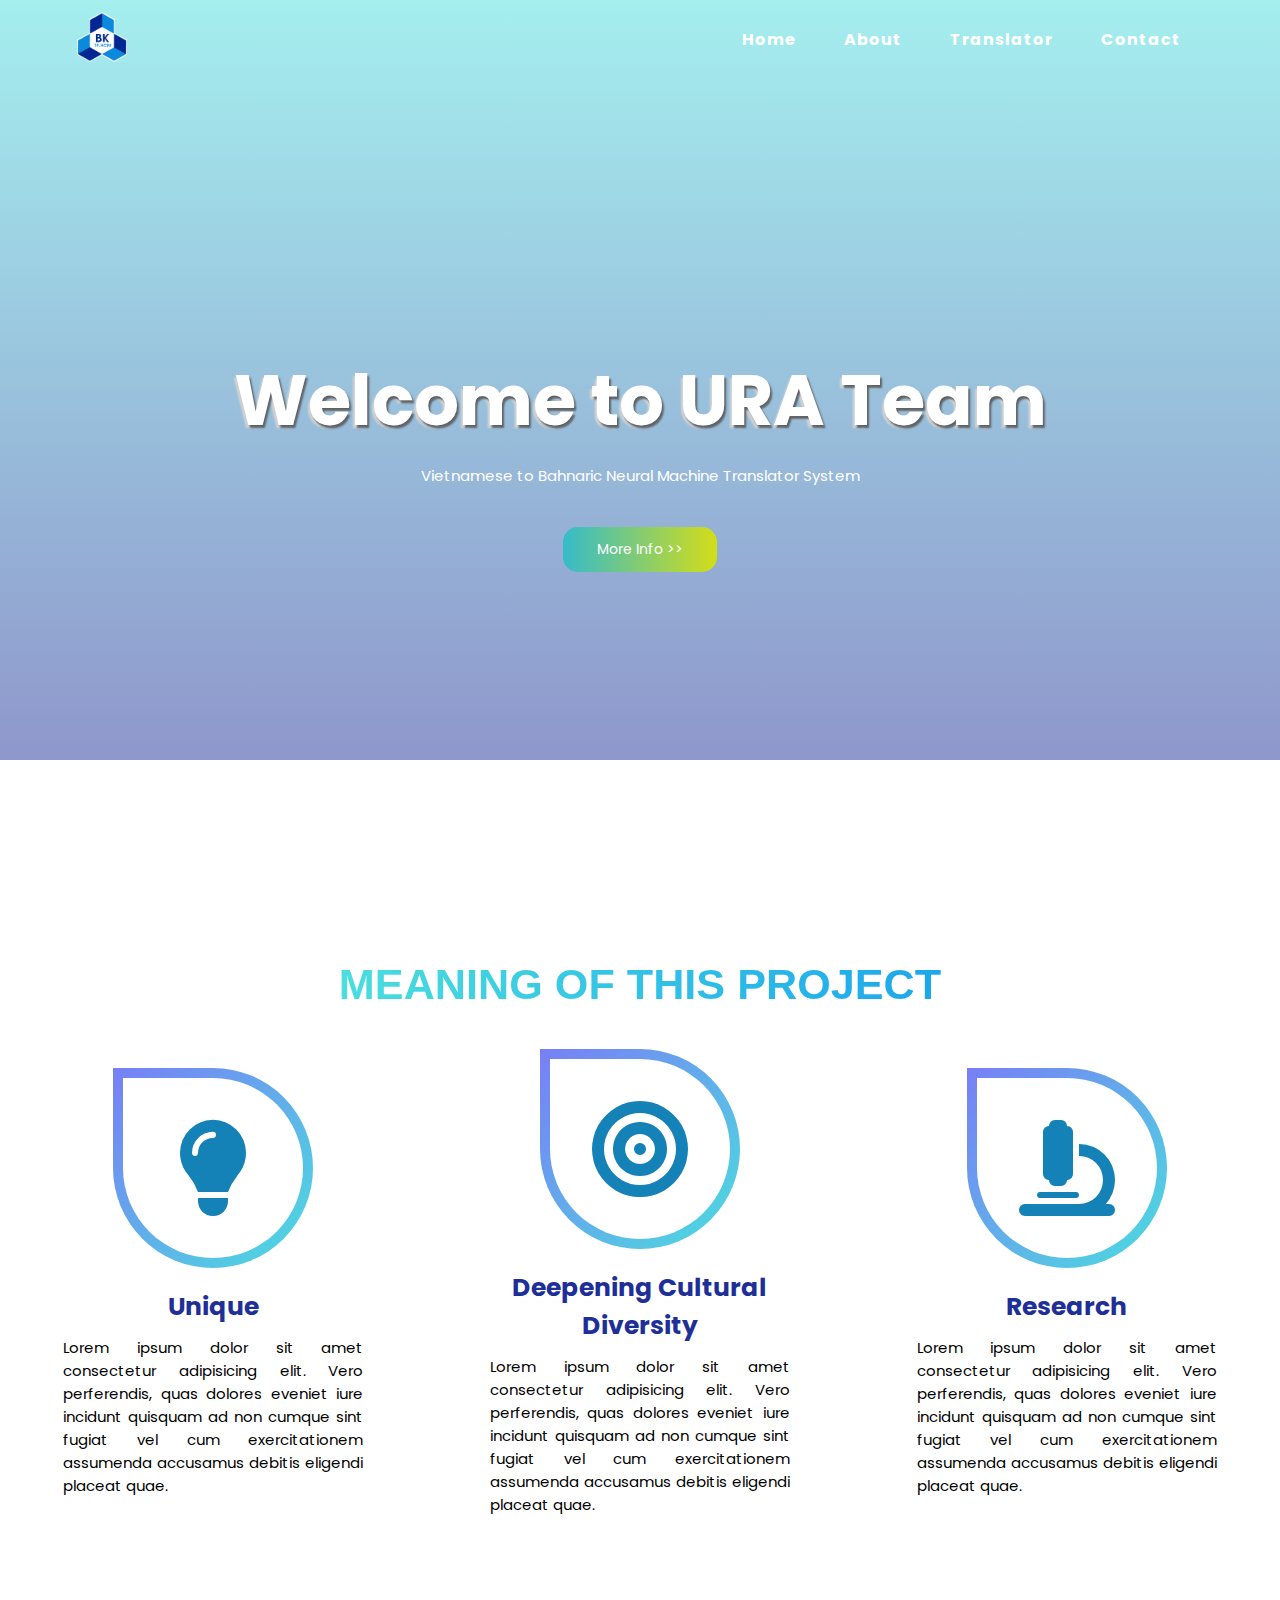
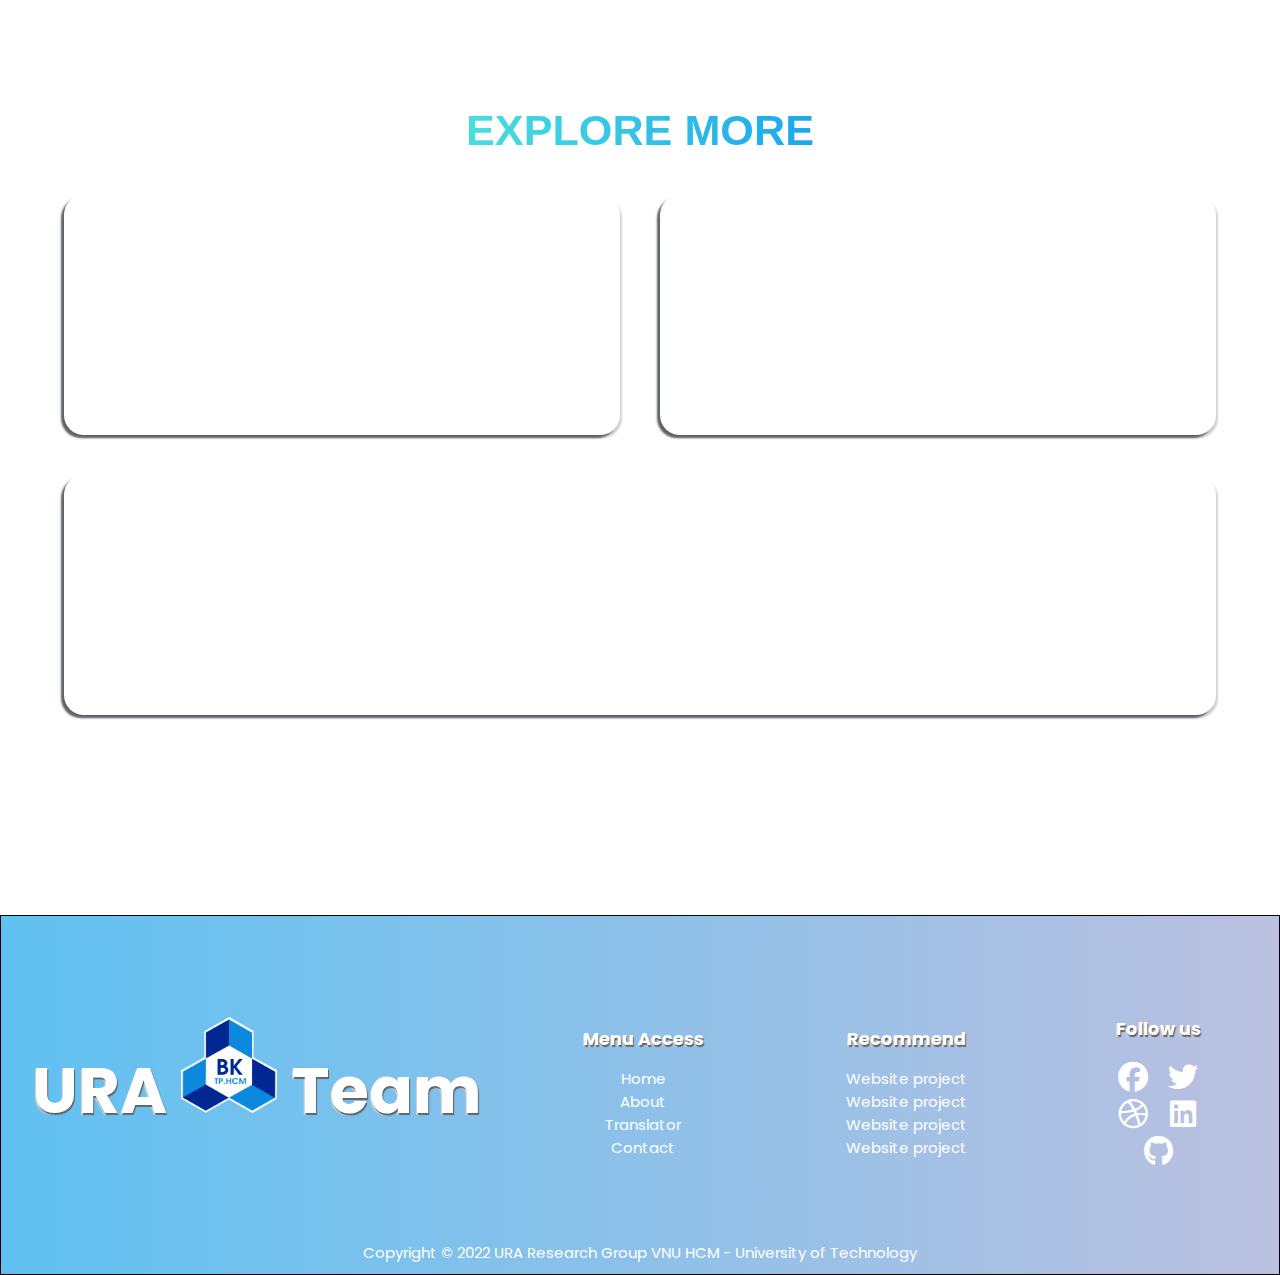
==== commit da327ea7: "optimized 2" ====
--- a/CSE-VN-Bahnaric-Neural-Machine-Translator/index.html
+++ b/CSE-VN-Bahnaric-Neural-Machine-Translator/index.html
@@ -19,7 +19,7 @@
                 <ul>
                     <li><a href="index.html">Home</a></li>
                     <li><a href="index_about.html">About</a></li>
-                    <li><a href="index-translator.html">Translator</a></li>
+                    <li><a href="index_translator.html">Translator</a></li>
                     <li><a href="index_contact.html">Contact</a></li>
                 </ul>
             </div>
@@ -46,7 +46,7 @@
     <h1 class="gradient-text2 xpl">Explore More</h1>
     <section class="container2">
         <a href="index_about.html"><div style="background-image: url(images/about_page.png);" class="taglink1"><div class="rip"></div></div></a>
-        <a href="index-translator.html"><div style="background-image: url(images/translate_page.png);" class="taglink2"><div class="rip"></div></div></a>
+        <a href="index_translator.html"><div style="background-image: url(images/translate_page.png);" class="taglink2"><div class="rip"></div></div></a>
     </section>
     <section class="container2">
         <a href="index_contact.html"><div style="background-image: url(images/contact_page.png);" class="taglink3"><div class="rip"></div></div></a>
@@ -63,7 +63,7 @@
                     <ul>
                         <li><a href="index.html">Home</a></li>
                         <li><a href="index_about.html">About</a></li>
-                        <li><a href="index-translator.html">Translator</a></li>
+                        <li><a href="index_translator.html">Translator</a></li>
                         <li><a href="index_contact.html">Contact</a></li>
                     </ul>
                 </div>
--- a/CSE-VN-Bahnaric-Neural-Machine-Translator/css/styles.css
+++ b/CSE-VN-Bahnaric-Neural-Machine-Translator/css/styles.css
@@ -18,7 +18,7 @@
 /*      HEADER      */
 .header{
     width:100%;
-    height: 100vh;
+    height: 760px;
     background-position: center;
     background-size: cover;
     position: relative;
@@ -66,7 +66,8 @@
     width: 100%;
 }
 .nav-links ul li:hover a{
-    text-shadow: 1px 1px 1px #1F2F98,  -1px 1px 1px #1F2F98,  -1px -1px 1px #1F2F98,  1px -1px 1px #1F2F98;
+    /* text-shadow: 1px 1px 1px #1F2F98,  -1px 1px 1px #1F2F98,  -1px -1px 1px #1F2F98,  1px -1px 1px #1F2F98; */
+    color: #1F2F98;
 }
 .text-box{
     width: 90%;
@@ -150,11 +151,11 @@
         padding: 30px;
     }
     .nav-links{
-        position: absolute;
+        position: fixed;
         background-color: #fff;
         border: 1px solid black;
         border-radius: 15px;
-        height: 98vh;
+        height: 100%;
         width: 200px;
         top: 5px;
         bottom: 5px;
@@ -170,6 +171,9 @@
         font-size: 22px;
         cursor: pointer;
     }
+    .nav-links ul li:hover a{
+        text-shadow: none;
+    }
 
     .meaning h1{
         font-size: 32px;
@@ -199,7 +203,7 @@
     color: transparent;
 }
 .gradient-text2{    
-    background-image: linear-gradient(to right, #787FF6 15%, #4ADEDE 90%);
+    background-image: linear-gradient(to right, #4ADEDE 0%, #1CA7EC 100%);
     background-clip: text;
     -webkit-background-clip: text;
     color: transparent;
@@ -241,12 +245,12 @@
     inset: 0;
     z-index: -1;
     border-radius: 0 50% 50% 50%;
-    background-image: linear-gradient(to right top, #4ADEDE, #787FF6);    
+    background-image: linear-gradient(to left top, #4ADEDE, #787FF6);    
     margin: -10px;
 }
 .big-icon i{
     font-size: 6rem;
-    color: #1F2F98;
+    color: #1481b7;
 }
 .big-icon + div{
     margin-top: 30px;
@@ -334,7 +338,7 @@
 /*      FOOTER      */
 footer{
     width: 100%;
-    height: 50vh;
+    height: 360px;
     border: 1px solid black;
     display: flex;
     flex-direction: column;
@@ -432,7 +436,7 @@
 }
 @media (max-width: 1200px){
     footer{
-        height: 70vh;
+        height: 480px;
         justify-content: space-between;
     }
     .follow {
@@ -478,7 +482,7 @@
 }
 @media (max-width: 767px){
     footer{
-        height: 110vh;
+        height: 800px;
     }
     .link-content{
         margin-top: -30px;
@@ -551,7 +555,7 @@
 }
 .brid-1{
     width: 100%;
-    height: 40vh;
+    height: 300px;
     background: linear-gradient(to bottom, rgba(255,255,255,0.3), rgba(143, 255, 218, 0.7));
 }
 .tab-bar{
@@ -560,7 +564,7 @@
     justify-content: center;
     align-items: center;
     flex-wrap: wrap;
-    margin-top: -52.8px;
+    margin-top: -55px;
 }
 .tab-bar button {
     background-color: inherit;
@@ -670,14 +674,14 @@
         width: 350px;
     }
     .tab-bar{
-        margin-top: -105.8px;
+        margin-top: -107.8px;
     }
 }
 
 /*          TRANSLATOR      */
 #trnslt{
     background-image: linear-gradient(to left top, rgb(74, 222, 222, 0.5), rgb(28, 167, 237));
-    height: 60vh;
+    height: 400px;
 }
 .text-box-translator{
     width: 100%;
@@ -712,15 +716,15 @@
     cursor: pointer;
 }
 #main-content{
-    margin-top: -20vh;
-    margin-bottom: 20vh;
+    margin-top: -130px;
+    margin-bottom: 130px;
 }
 .grey-bar{
     background-color: #1488db82;
-    height: 16vh;
+    height: 100px;
     width: 90%;
     margin: 50px auto;
-    padding: 4vh 0;
+    padding: 50px 0;
     border-radius: 15px;
 }
 .btn-holder{
@@ -897,8 +901,8 @@
 }
 #mailus{
     width: 80%;
-    height: 40vh;
-    margin-bottom: 20vh;
+    height: 300px;
+    margin-bottom: 150px;
     margin-inline: auto;
     border-radius: 30px;
     display: flex;
@@ -909,8 +913,8 @@
     position: relative;
 }
 #mailus:hover{
-    margin-top: -2vh;
-    margin-bottom: 22vh;
+    margin-top: -10px;
+    margin-bottom: 160px;
 }
 #mailus div:nth-child(1){
     margin-right: 20%;
@@ -1027,7 +1031,7 @@
 /*      CONTACT     */
 #cntct{
     background-image: linear-gradient(to left bottom, rgb(31, 47, 152, .7), rgba(74, 222, 222, 0.7));
-    height: 60vh;
+    height: 400px;
 }
 .text-box-contact{
     width: 100%;
